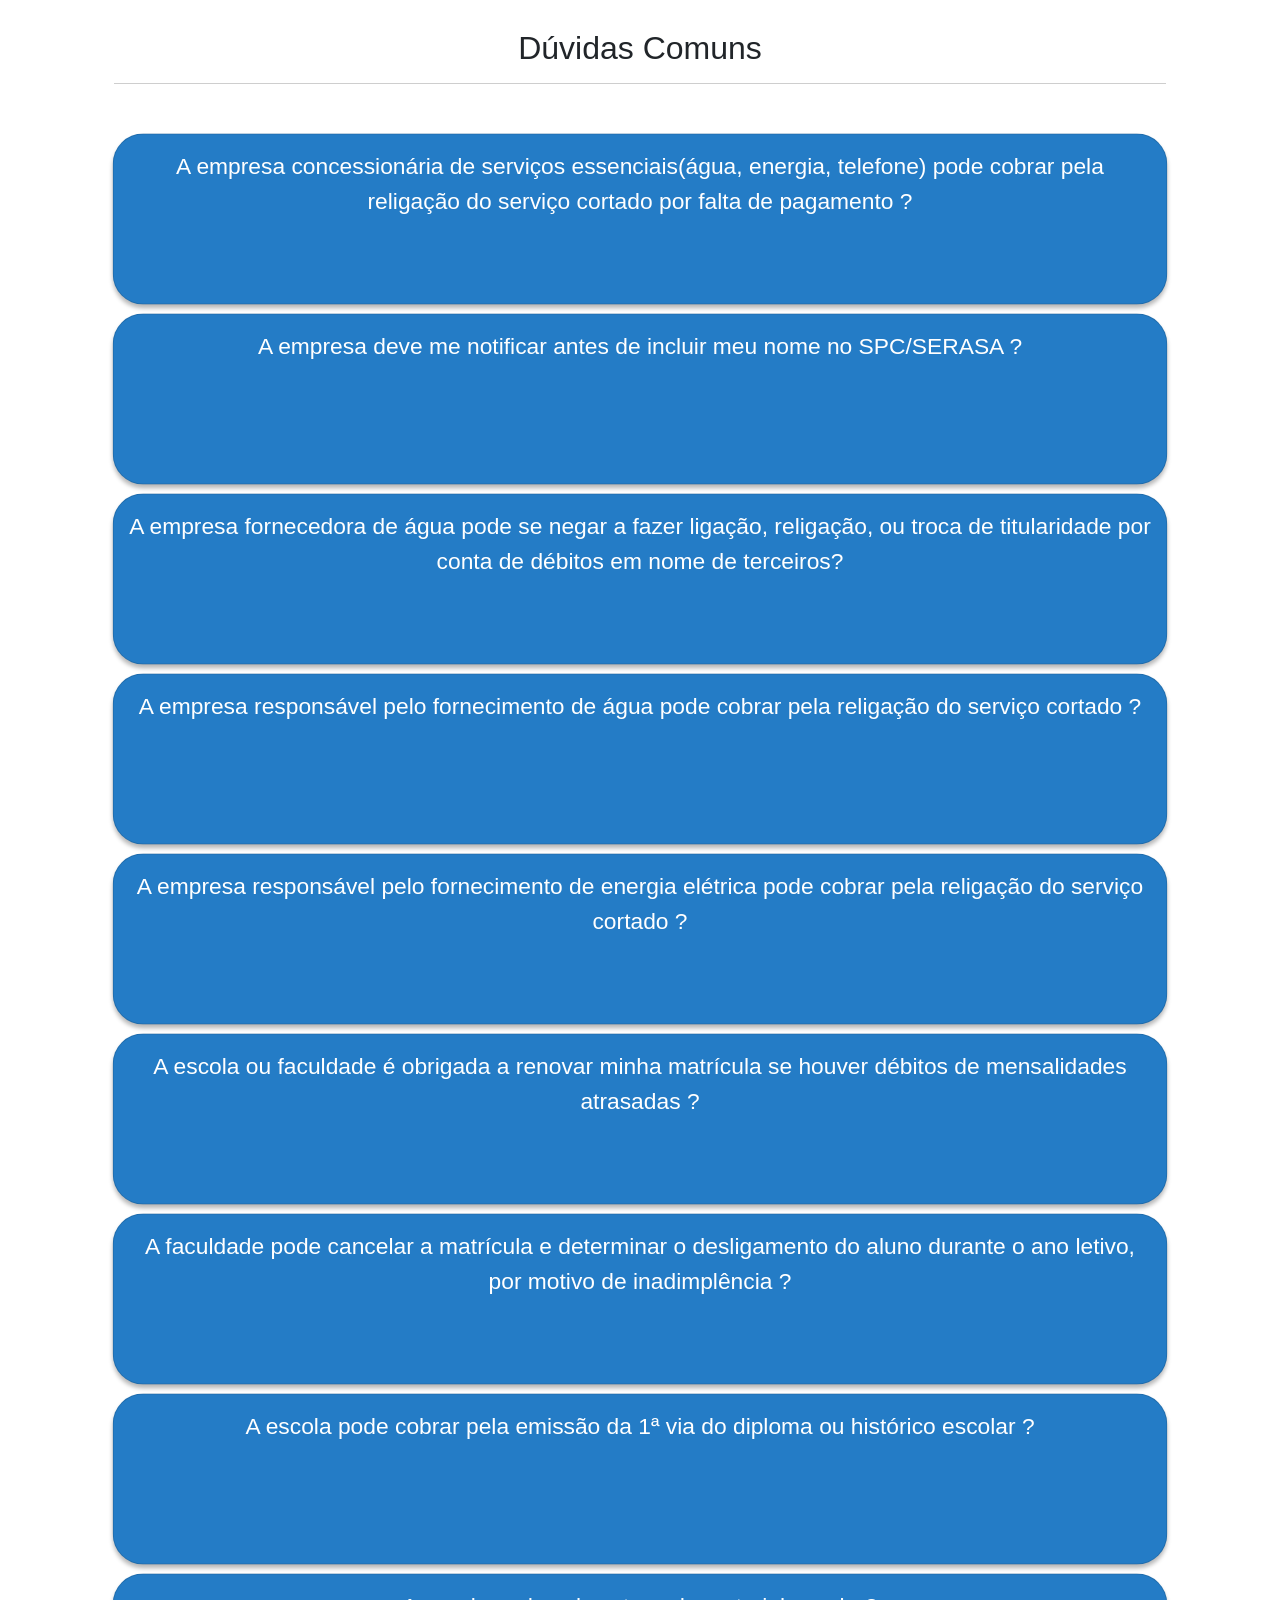
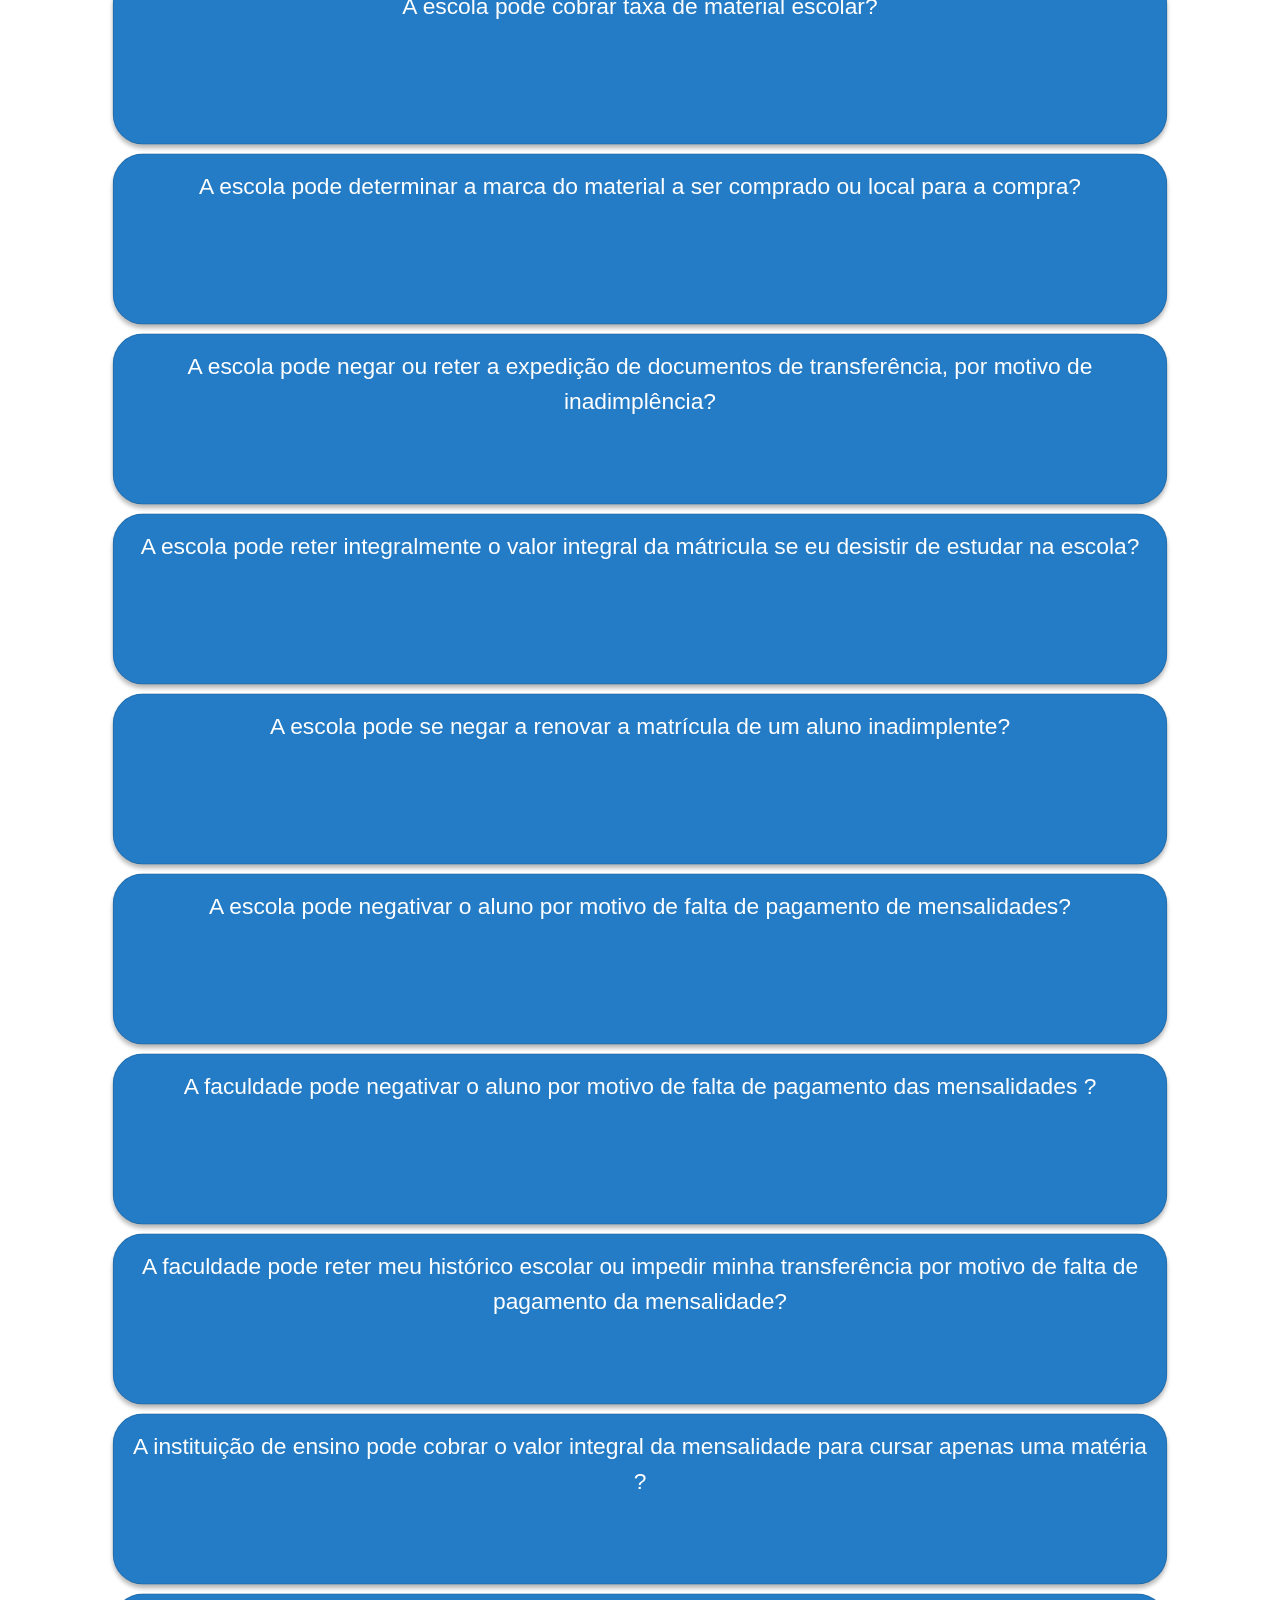
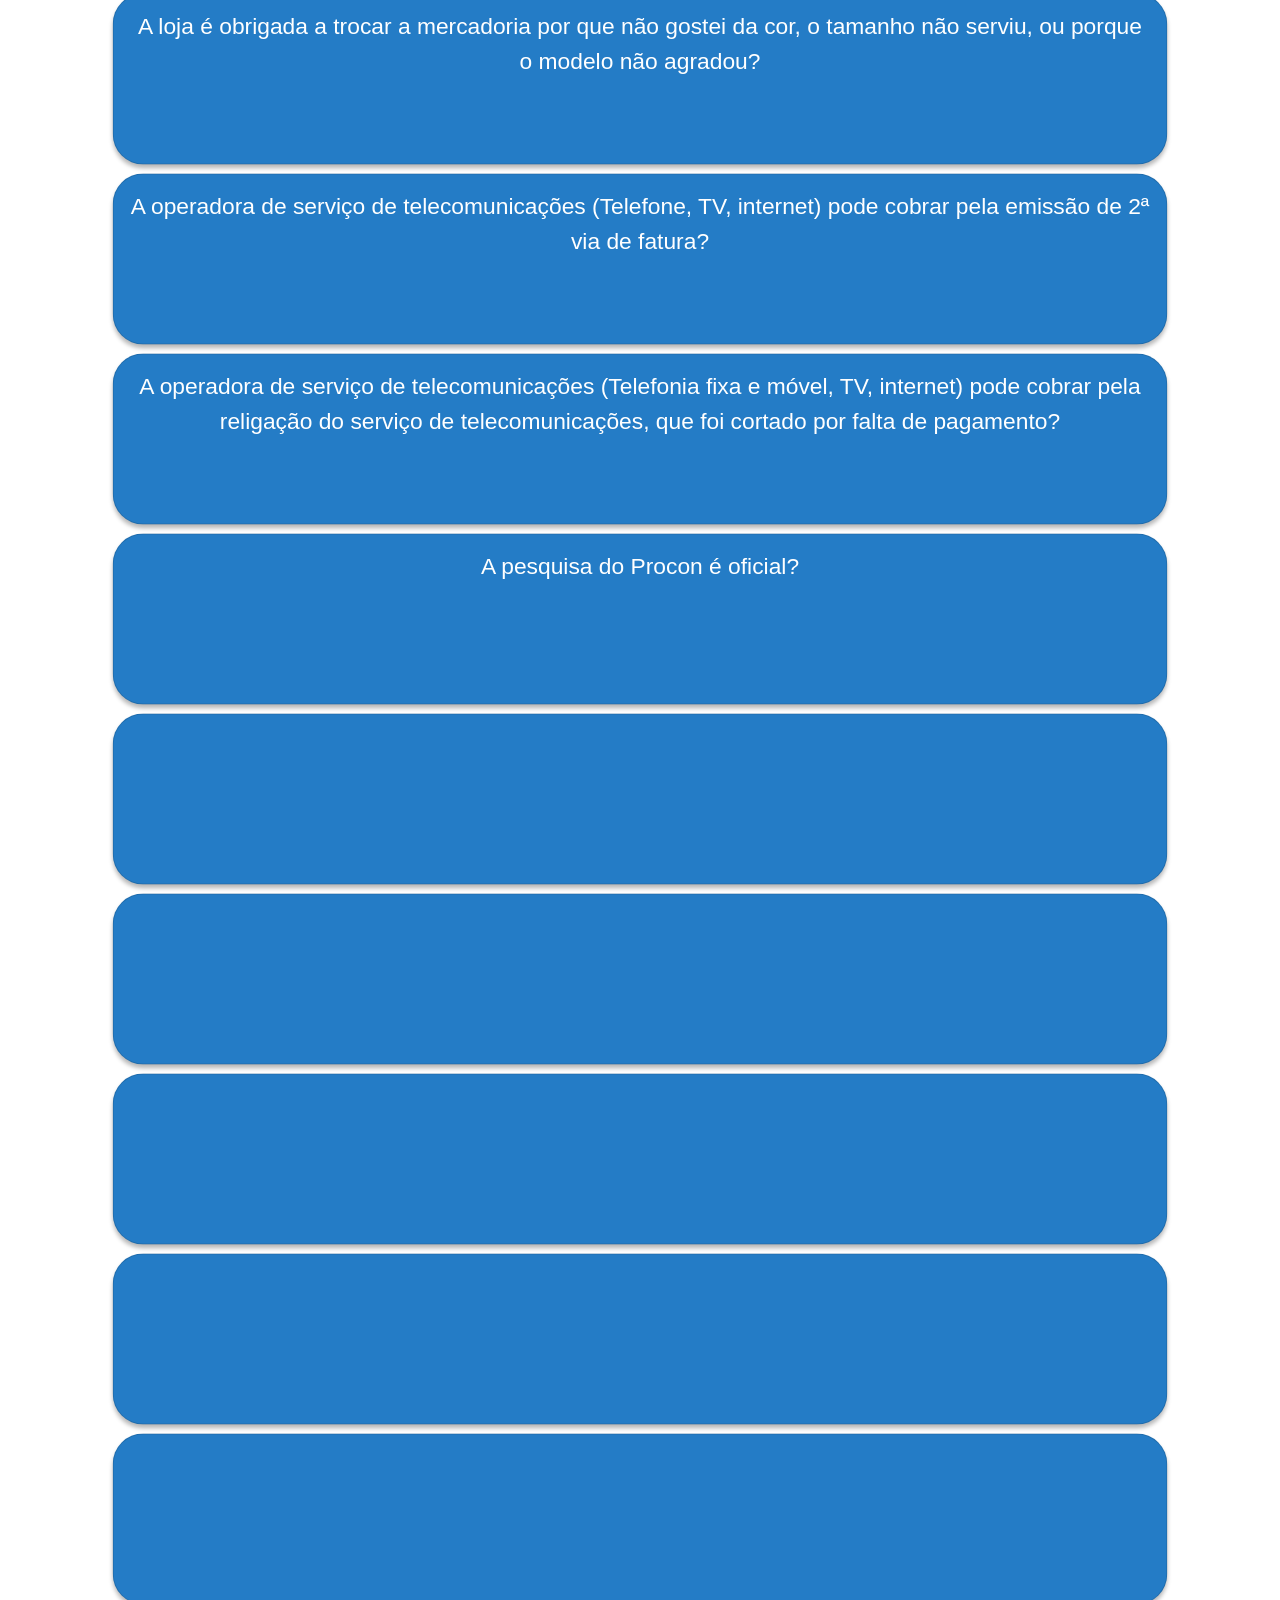
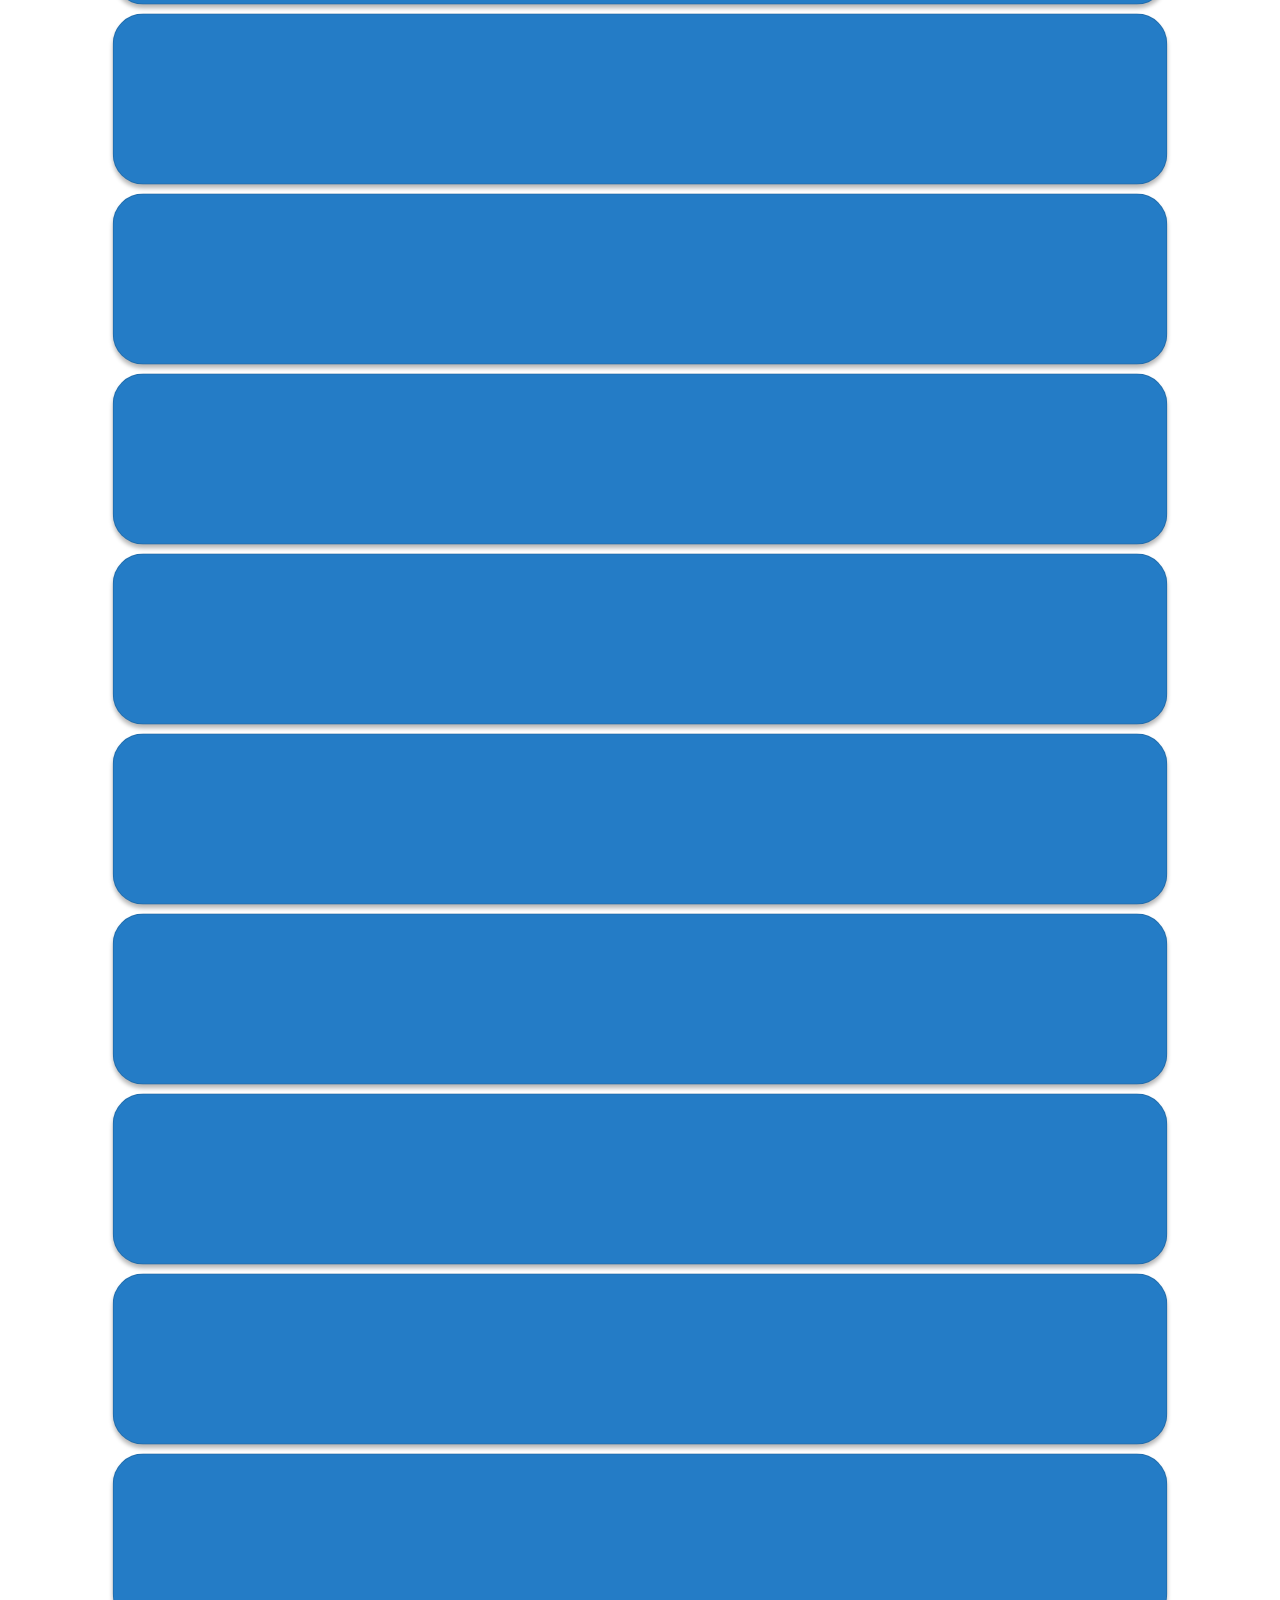
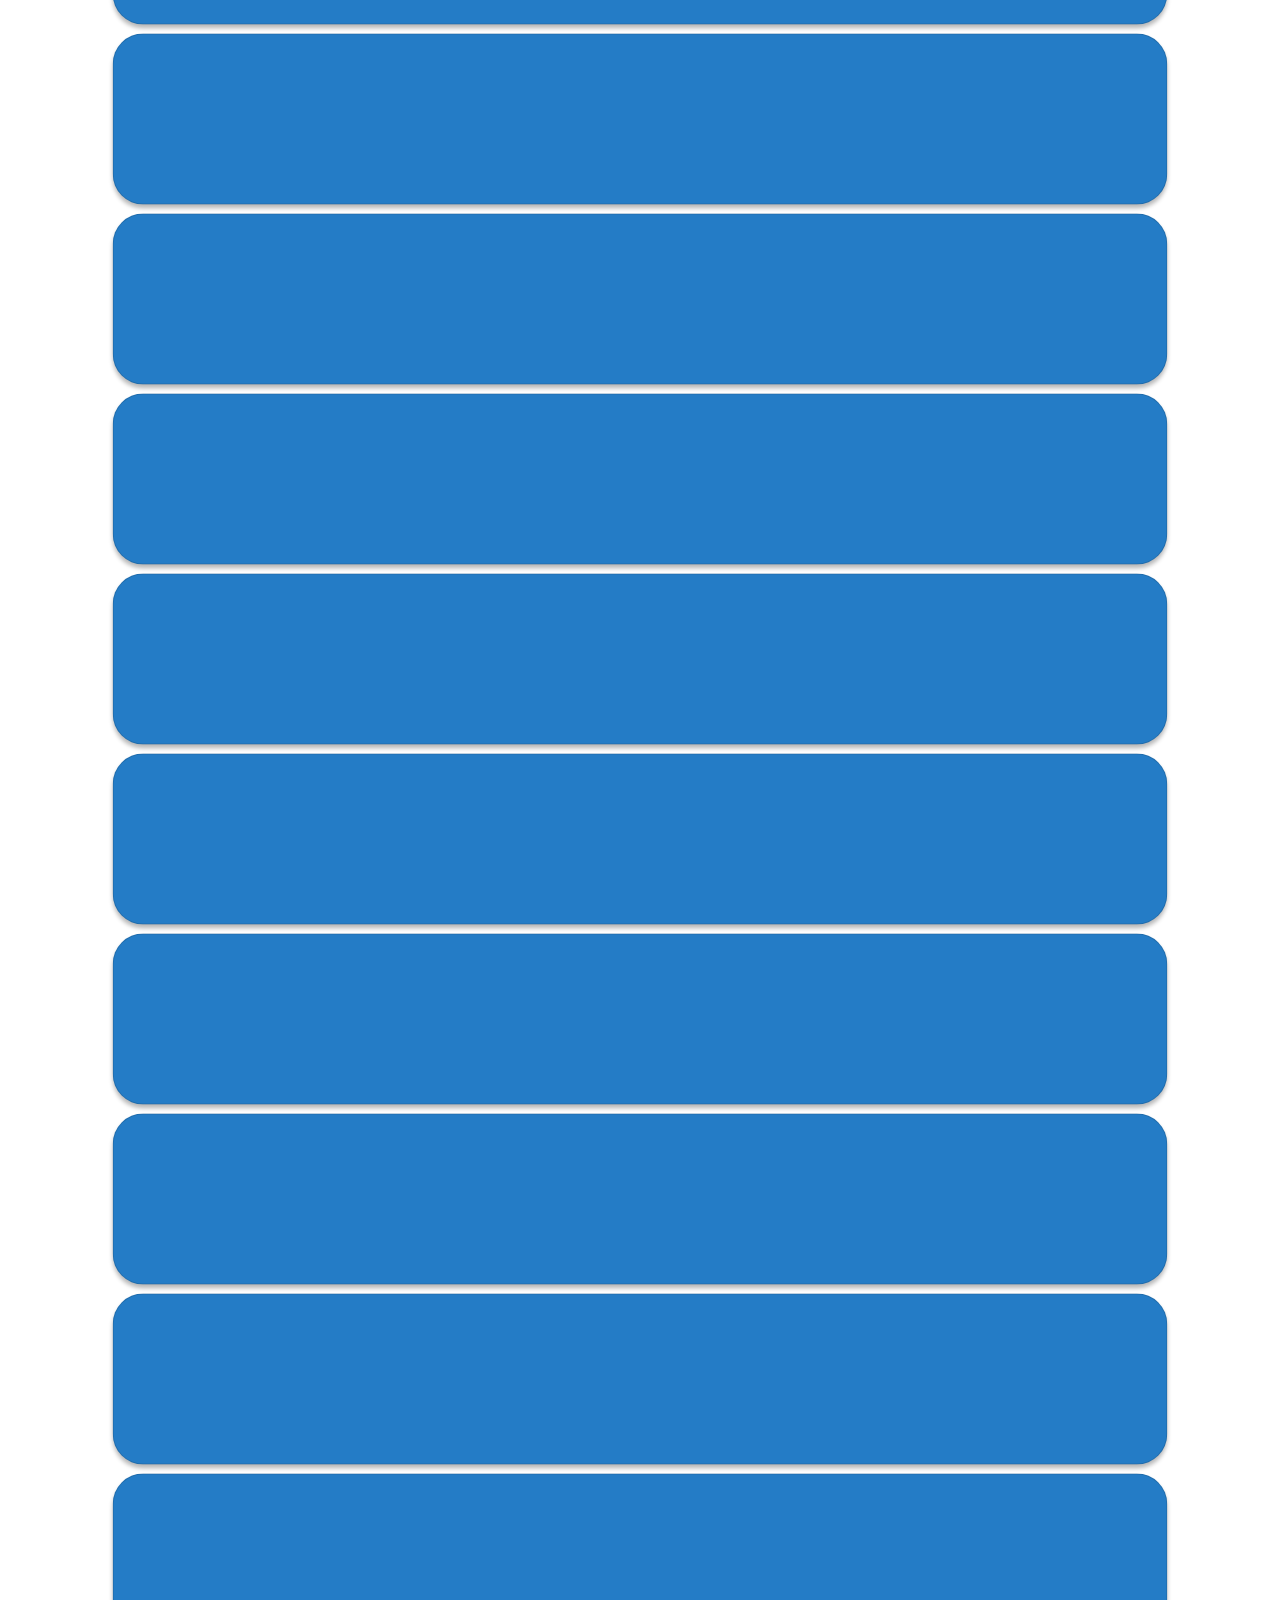
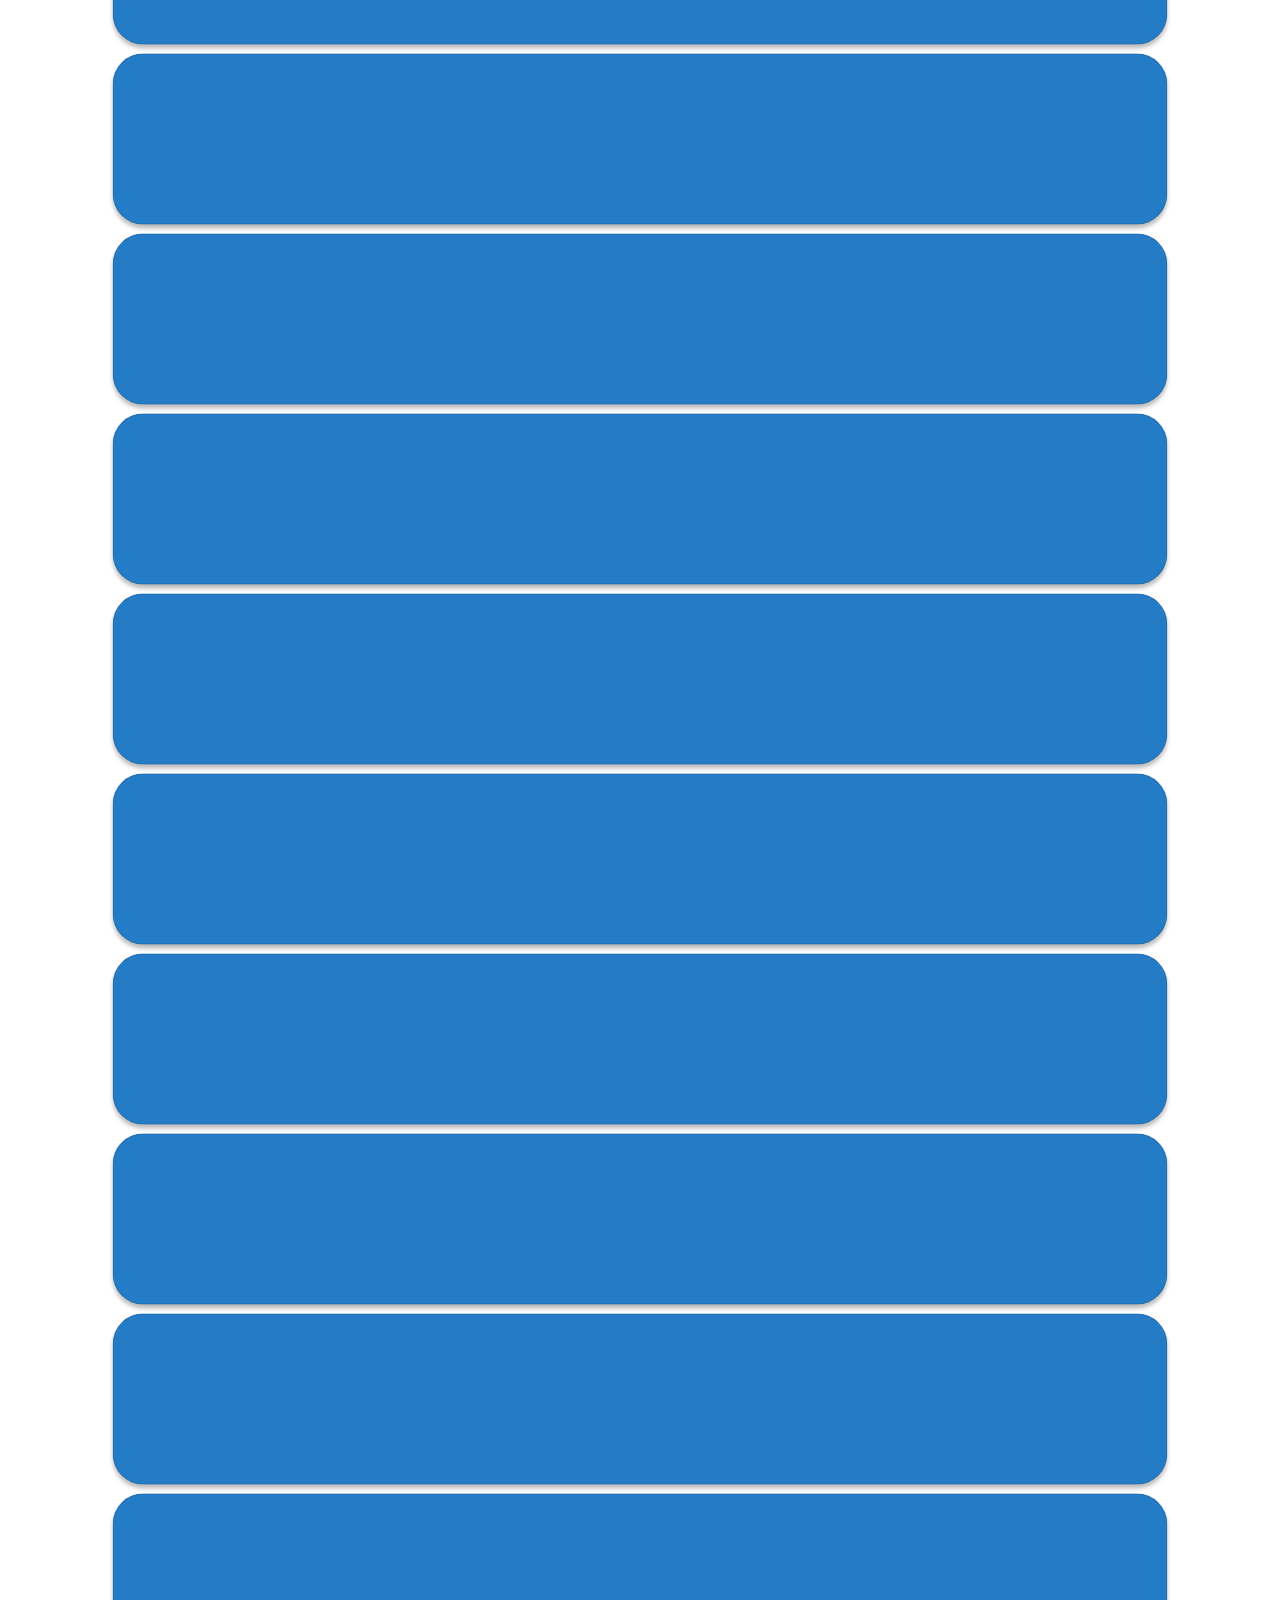
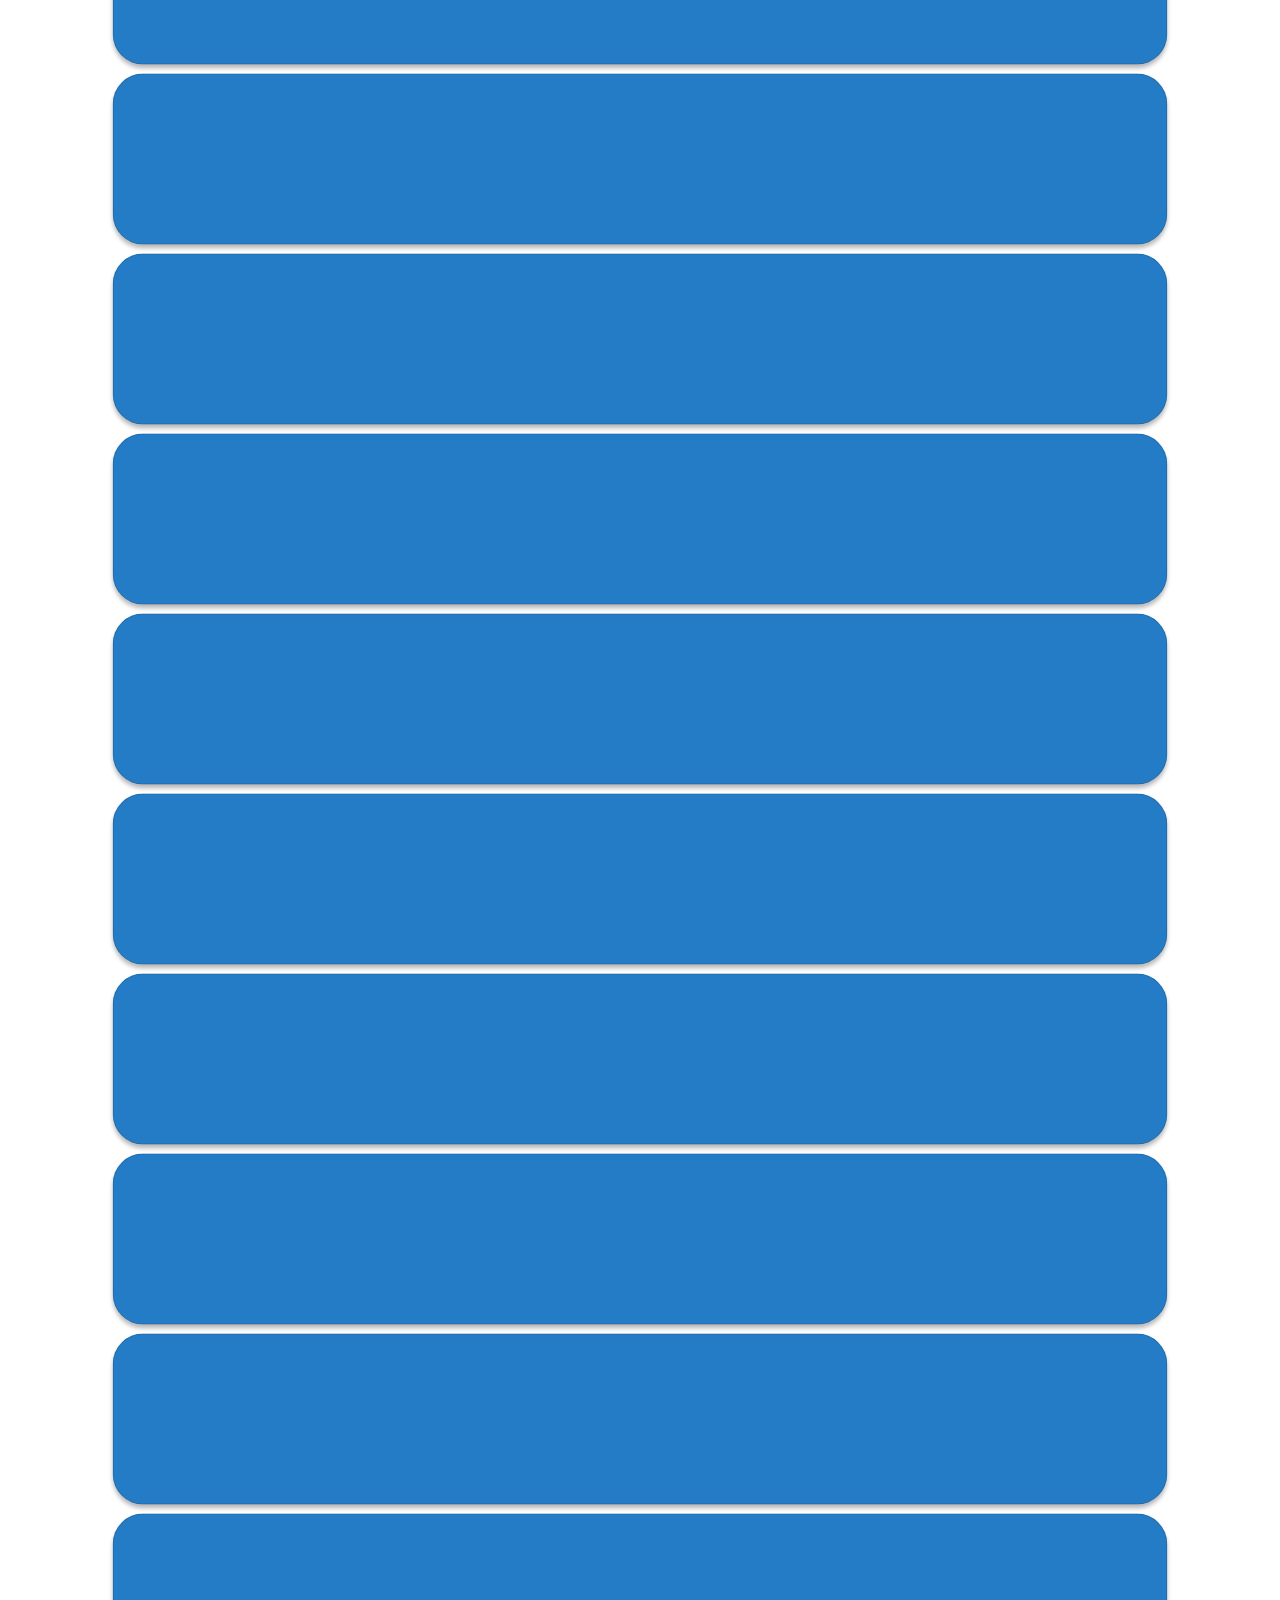
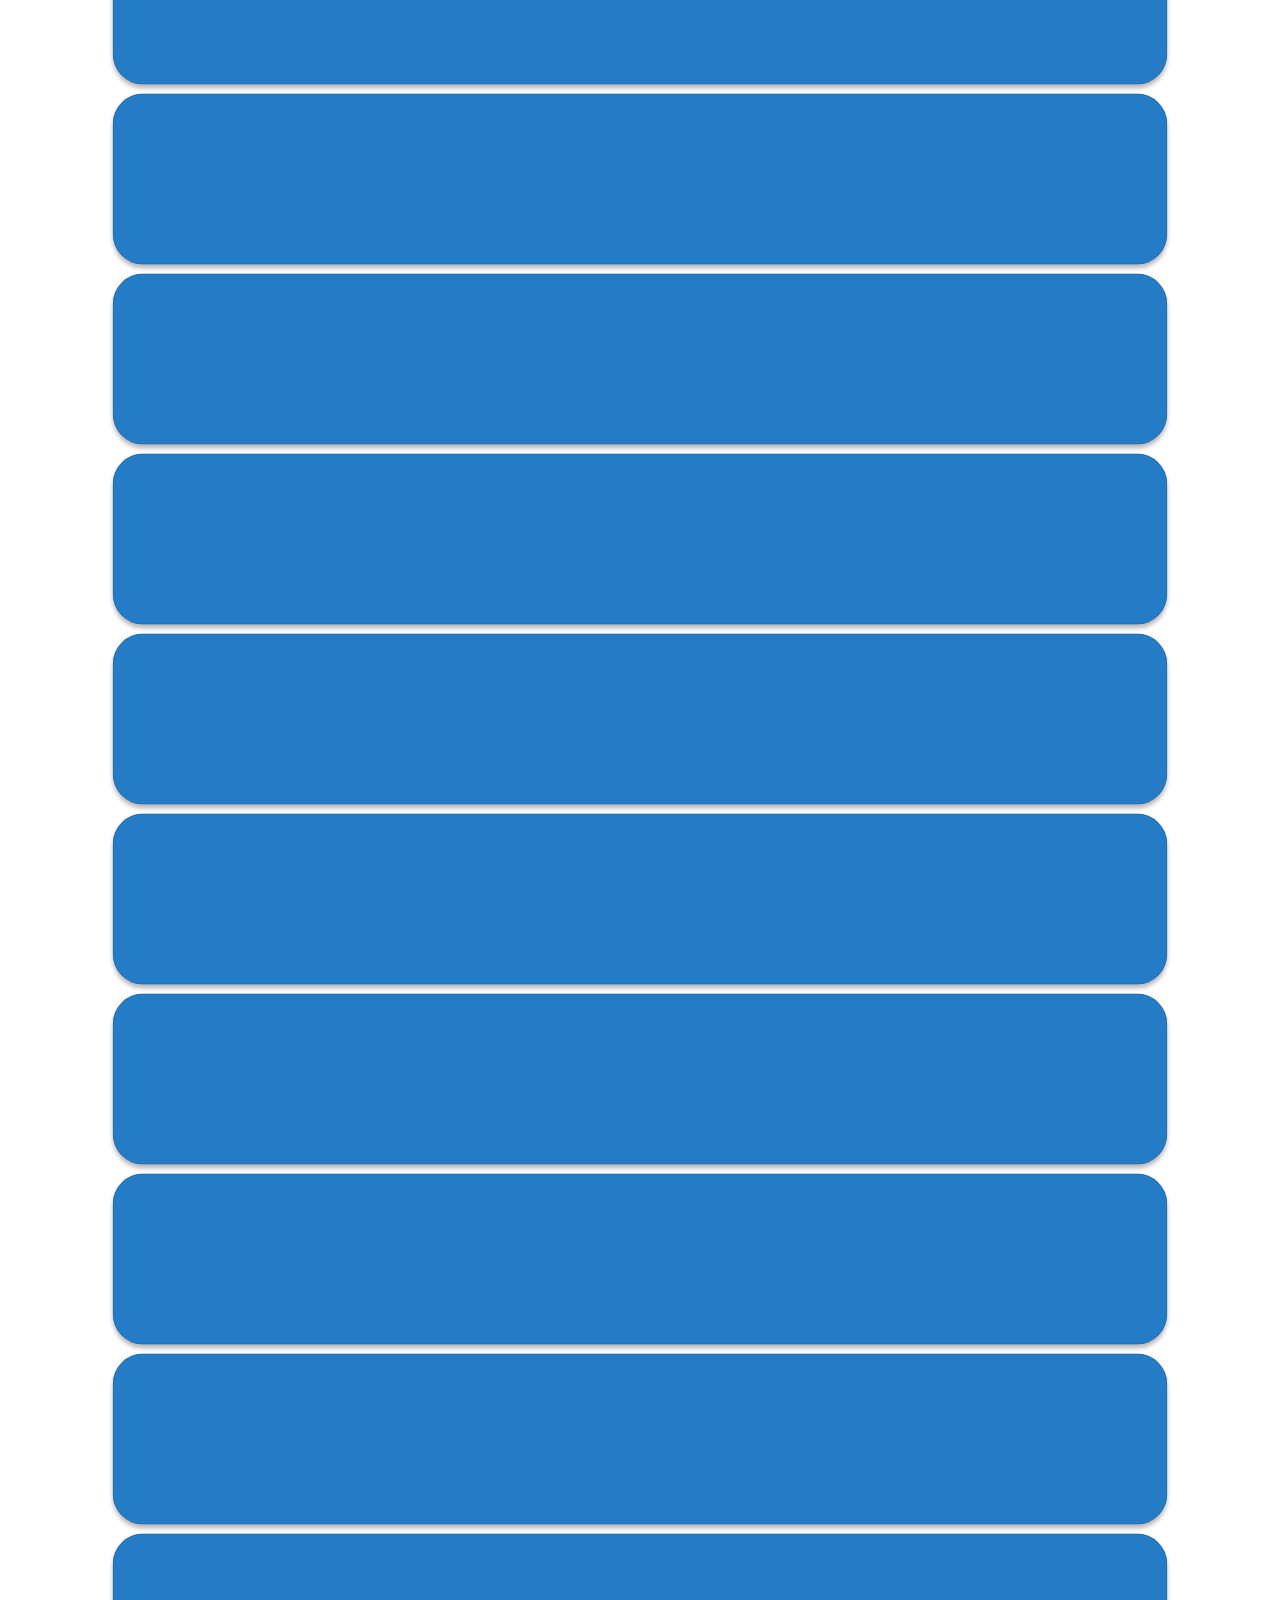
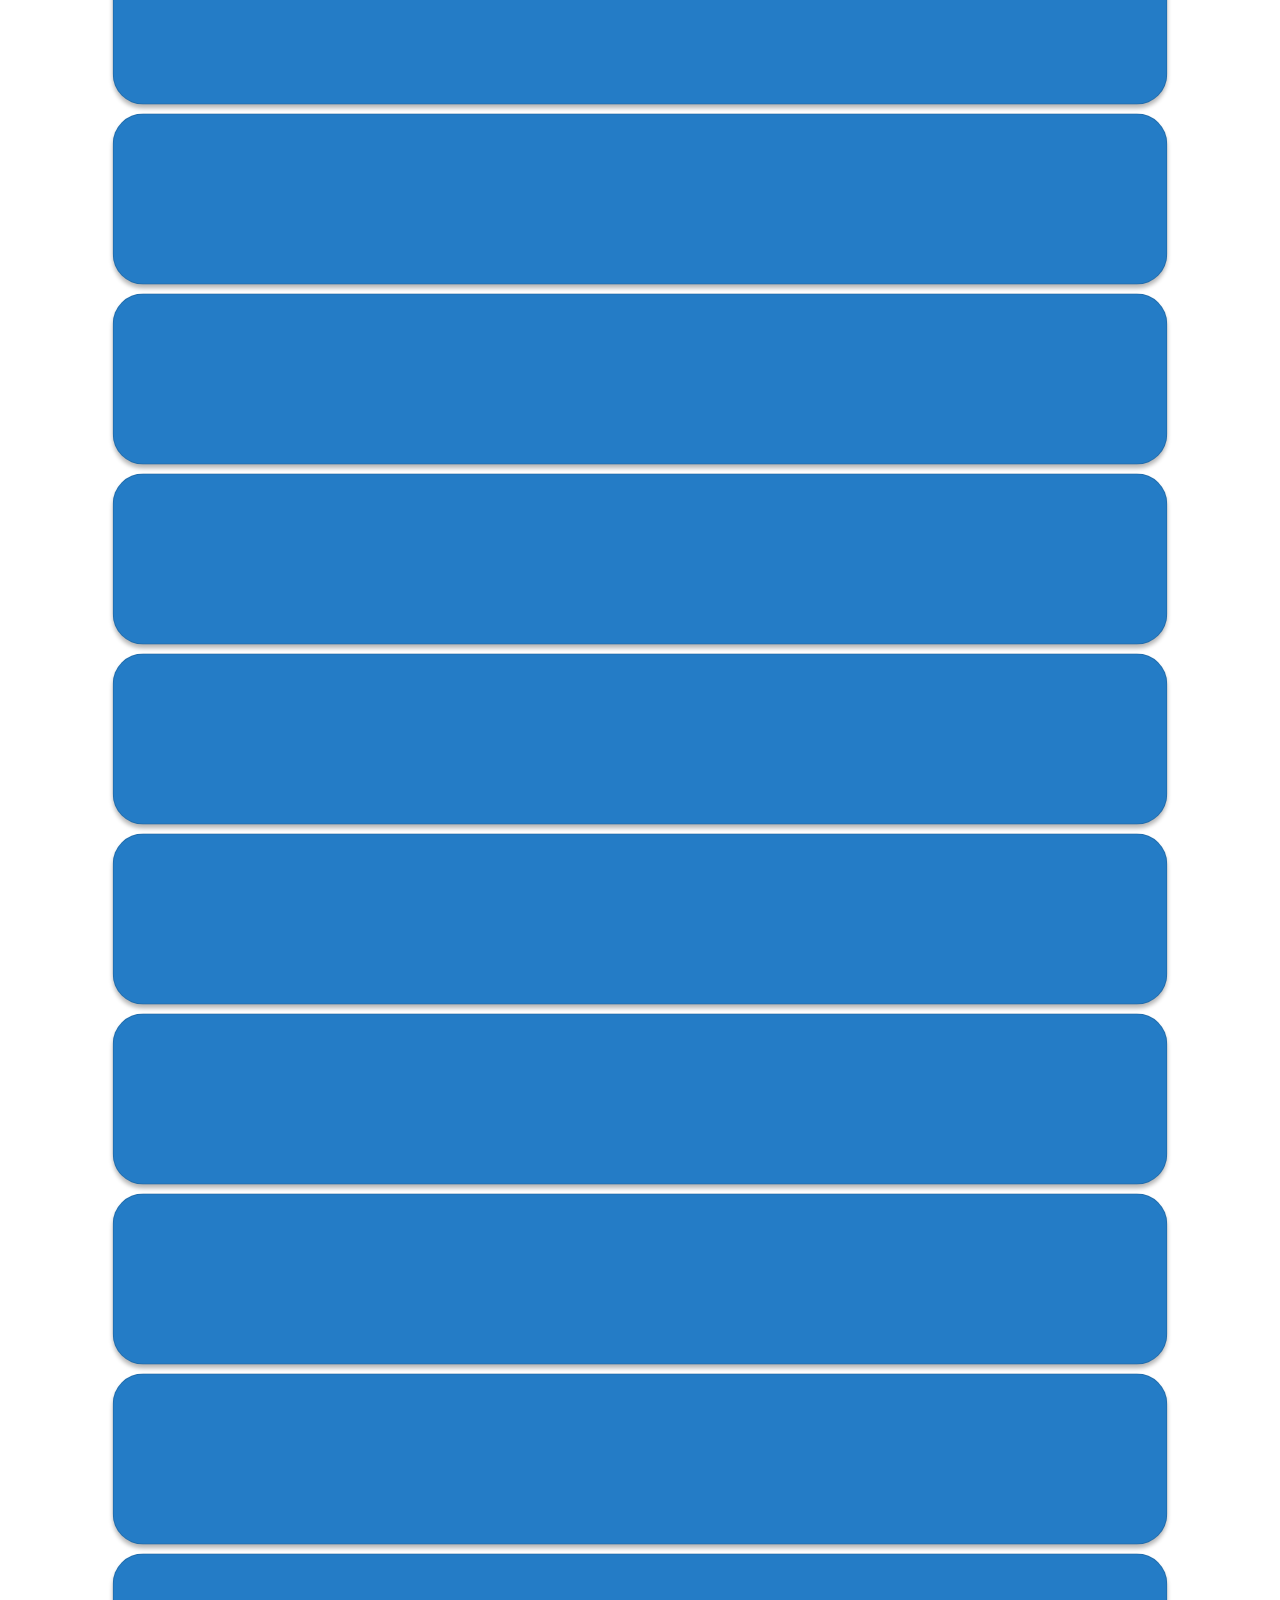
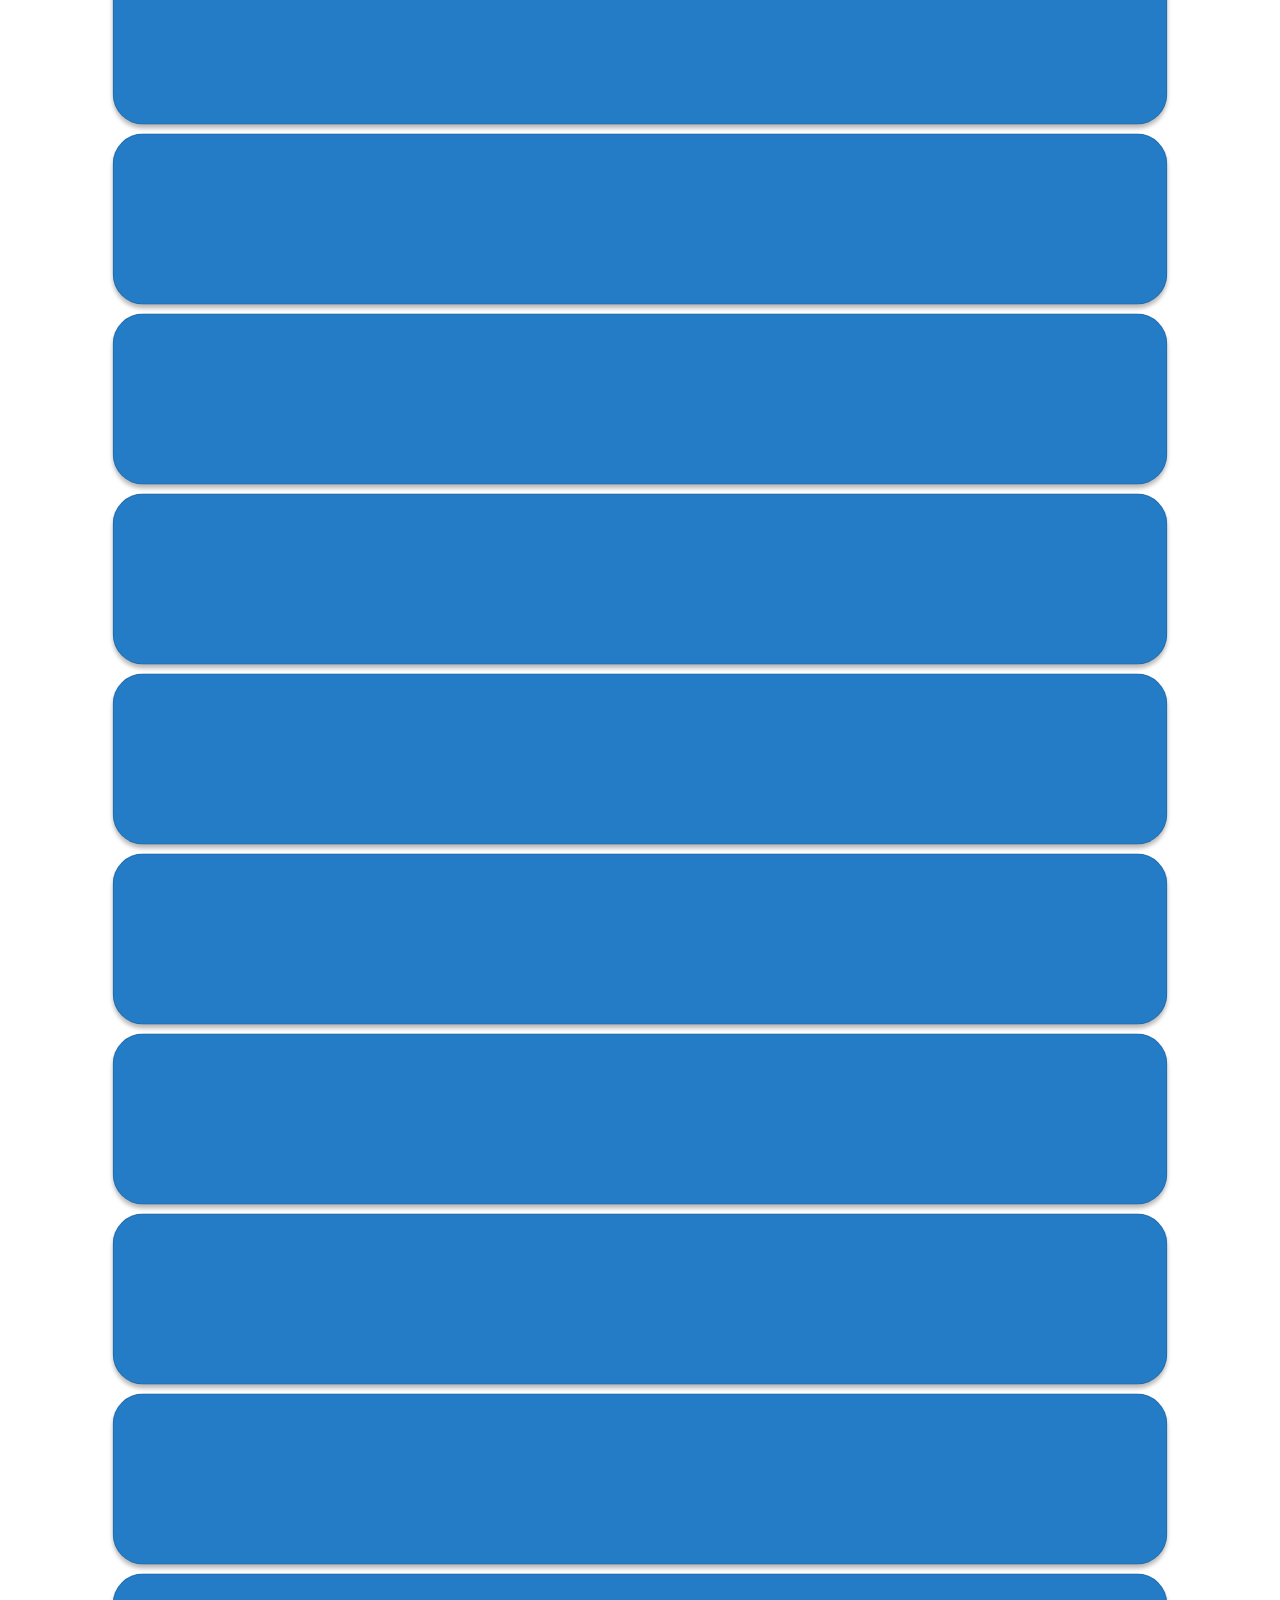
==== duvidas-comuns.html @ f439bf5b "Rename index.html to duvidas-comuns.html" ====
<!DOCTYPE html>
<html>
<head>
  <title>Procon Web - Dúvidas </title>
  <meta charset="UTF-8">
  <meta name="viewport" content="width=device-width, initial-scale=1">
  <link rel="stylesheet" href="https://maxcdn.bootstrapcdn.com/bootstrap/4.4.1/css/bootstrap.min.css">
  <script src="https://ajax.googleapis.com/ajax/libs/jquery/3.4.1/jquery.min.js"></script>
  <script src="https://cdnjs.cloudflare.com/ajax/libs/popper.js/1.16.0/umd/popper.min.js"></script>
  <script src="https://maxcdn.bootstrapcdn.com/bootstrap/4.4.1/js/bootstrap.min.js"></script>
  <link rel="stylesheet" type="text/css" href="edicoes.css">
</head>
<body>

<div class="container">
  <div id="topo">
<h2>Dúvidas Comuns</h2>
<hr>
</div>
  <div id="accordion">
    <div class=" collapsed card" data-toggle="collapse" href="#collapseOne">
      
        <a>
			A empresa concessionária de serviços essenciais(água, energia, telefone) pode cobrar pela religação  do serviço cortado por falta de pagamento ?
        </a>
      
      <div id="collapseOne" class="collapse" data-parent="#accordion">
        <div class="card-body">
         Veja a resposta para cada situação abaixo: <br>
         SERVIÇO DE TELECOMUNICAÇÕES
         (telefonia, tv, internet)<br>
         Não. Após a confirmação da quitação do débito , a operadora não pode cobrar pela religação do serviço de telecomuncações,  que foi cortado por falta de pagamento. (art. 102, Resolução n 632/2014 da ANATEL) <br>
         Prazo para restabelecimento: Até 24 horas, de forma gratuita, contados da comprovação da quitação. (art. 100 e 102, Resolução nº 632/2014 da ANATEL)<br>
         SERVIÇO DE ENERGIA ELÉTRICA <br>
         Sim. Essa cobrança está prevista no art.102, § 4º da Resolução nº 414/2010 da ANEEL, agência reguladora do setor elétrico brasileiro. Prazo para o restabelecimento: Até 24 horas úteis para efetuar a religação na área urbana, e de 4 horas para os casos de urgência. </br>
         SERVIÇO DE ÁGUA E ESGOTO <br> 
         Sim. Essa cobrança está prevista no art. 111, Resolução nº 40/2013 da ARSAE-MG, agência reguladora de água e esgotamento do Estado De Minas Gerais. Prazo para restabelecimento: Até 48 horas, após a apresentação do comprovante de pagamento da conta que deu motivo ao corte.

        </div>
      </div>
    </div>
    
    <div class=" collapsed card"  data-toggle="collapse" href="#collapseTwo">
        <a >
			A empresa deve me notificar antes de  incluir meu nome no SPC/SERASA ?
      </a>
      
      <div id="collapseTwo" class="collapse" data-parent="#accordion">
        <div class="card-body">
         Sim. O Código do Consumidor exige a comunicação prévia por escrito do consumidor para abertura de ficha, cadastro ou registros, no art. 43, 2º. O Superior Tribunal de Justiça definiu na Súmula nº 359 que essa comunicação prévia deve ser feita pelo órgão mantenedor do cadastro antes da inscrição. Ou seja, a responsabilidade pela comunicação prévia da  restrição/negativação é do SPC/SERASA. <br>
         O Código exige essa notificação  prévia para dar oportunidade ao consumidor para corrigir a informação, comprovando o pagamento por exemplo, ou ainda para que possa solucionar a pendência sem a necessidade da negativação.
        </div>
      </div>
    </div>
    <div class=" collapsed card"  data-toggle="collapse" href="#collapseThree">
      <a >
    A empresa fornecedora de água pode se negar a fazer ligação, religação, ou troca de titularidade por conta de débitos em nome de terceiros?
    </a>
    
    <div id="collapseThree" class="collapse" data-parent="#accordion">
      <div class="card-body">
      Não. Esse pedido só pode ser negado quando o solicitante possuir débitos em seu próprio nome. (art. 100, Páragrafo único, da Resolução ARSAE nº 40/2013).
      </div>
    </div>
  </div>
    <div class=" collapsed card"  data-toggle="collapse" href="#collapseFour">
      <a >
    A empresa responsável pelo fornecimento de água pode cobrar pela religação do serviço cortado ?
    </a>
    
    <div id="collapseFour" class="collapse" data-parent="#accordion">
      <div class="card-body">
      Sim. Essa cobrança está prevista no art.111, da Resolução nº 40/2013 da ARSAE-MG, agência reguladora de água e esgotamento do Estado de Minas Gerais.
      </div>
    </div>
  </div>
  <div class=" collapsed card"  data-toggle="collapse" href="#collapseFive">
    <a >
  A empresa responsável pelo fornecimento de energia elétrica pode cobrar pela religação do serviço cortado ?
  </a>
  
  <div id="collapseFive" class="collapse" data-parent="#accordion">
    <div class="card-body">
    Sim. Essa cobrança está prevista no art.102, § da Resolução nº 414/2014 da ANEEL, agência reguladora do setor elétrico brasileiro.
    </div>
  </div>
</div>

    <div class="collapsed card" data-toggle="collapse" href="#collapseSix">
      
        <a>
		A escola ou  faculdade é obrigada a renovar minha matrícula se houver débitos de mensalidades atrasadas ?
        </a>
      <div id="collapseSix" class="collapse" data-parent="#accordion">
        <div class="card-body">
        Não. A lei 9.870/99 que dispõe sobre anuidades escolares, prevê no art. 5º que os já matriculados terão direito a renovação da matrícula, apenas se estiverem com os pagamentos em dia.
        Assim, a escola não é obrigada a renovar matrícula, apenas se estiverem com os pagamentos em dia. Assim, a escola não é obrigada a renovar a matrícula de aluno inadimplente (com débitos atrasados).
        </div>
      </div>
    </div>
    <div class="collapsed card" data-toggle="collapse" href="#collapseSeven">
      
      <a>
        A faculdade pode cancelar a matrícula e determinar o desligamento do aluno durante o ano letivo, por motivo de inadimplência ?

      </a>
    <div id="collapseSeven" class="collapse" data-parent="#accordion">
      <div class="card-body">
        Não. O art. 6º § 1º da Lei 9.870/99, prevê que o desligamento do aluno por inadimplência só poderá ocorrer ao final do ano letivo, ou semestre letivo para o caso do ensino superior.

      </div>
    </div>
  </div>
  
<div class=" collapsed card"  data-toggle="collapse" href="#collapseEight">
  <a >
    A escola pode cobrar pela emissão da 1ª via do diploma ou histórico escolar ?
</a>

<div id="collapseEight" class="collapse" data-parent="#accordion">
  <div class="card-body">
    Não. As taxas de emissão do histórico escolar e do certificado de conclusão do curso, bem como da expedição e do registro de diplomas estão incluídos nas anuidades pagas pelos serviços educacionais prestados pela instituição. Isso porque a emissão desses documentos constitui uma obrigação inerente  a natureza do contrato , e é de responsabilidade exclusiva das escolas, conforme  a interpretação dos artigos 48, § 1° e 53, VI, da Lei nº 9.394/96 (Lei de Diretrizes e Base da Educação - com fundamento no art. 22, XXIV, e 24, IX, da CF) em face dos artigos 2º e 3º, da Lei nº 8.078/90, e nos termos  do art. 32, § 4º da Portaria Normativa MEC nº 40/2007.
  </div>
</div>
</div>
<div class=" collapsed card"  data-toggle="collapse" href="#collapseNine">
  <a >
    A escola pode cobrar taxa de material escolar?
</a>

<div id="collapseNine" class="collapse" data-parent="#accordion">
  <div class="card-body">
    Depende. Se a taxa for cobrada como uma alternativa pra aquisição dos materiais, pode. E quem escolhe são os pais. A Lei Estadual MG nº 16.669/2007 dispõe que a escola poderá oferecer ao aluno a opção de pagamento de taxa de material escolar como alternativa a aquisição direta  da lista de material pelos pais, sendo vedado a cobrança acumulada. Ou os pais compam a lista de material escolar ou pagam a taxa e a escola fornece o material da lista. Os itens das listas devem ser iguais. a taxa funciona como uma comodidade aos pais que preferem não ter o trabalho de adquirir a lista.
  </div>
</div>
</div>
<div class=" collapsed card"  data-toggle="collapse" href="#collapseTen">
  <a >
    A escola pode determinar a marca do material a ser comprado  ou local para a compra?
</a>

<div id="collapseTen" class="collapse" data-parent="#accordion">
  <div class="card-body">
    Não. A escola não pode exigir marcas e nem determinar o local pra compra do material, pois assim, estará ferindo o direito a livre escolha do consumidor prevista no art. 6º, II, do Código do Consumidor, e ainda estará incorrendo em prática de venda casada, que é proibido pelo art. 39, I CDC.

    </div>
  </div>
</div>
  <div class=" collapsed card"  data-toggle="collapse" href="#collapseEleven">
    <a >
      A escola pode negar ou reter a expedição de documentos de transferência, por motivo de inadimplência?
    </a>

  <div id="collapseEleven" class="collapse" data-parent="#accordion">
  <div class="card-body">
    Não. O art. 6º § 1º da Lei 9.870/99, proíbe expressamente a retênção de documentos, bem como a suspensão de provas, ou quaisquer outras sanções pedagógicas, por motivo de inadimplência. Assim, a escola não pode impedir o aluno de frequentar a biblioteca, ter acesso as notas ou 2º chamada de provas, por motivo de inadimplência.

      </div>
    </div>
  </div>
  <div class=" collapsed card"  data-toggle="collapse" href="#collapsexTwelve">
    <a >
      A escola pode reter integralmente o valor integral da mátricula se eu  desistir de estudar na escola?
    </a>

  <div id="collapsexTwelve" class="collapse" data-parent="#accordion">
  <div class="card-body">
    Não. Seguindo o entendimento consolidado pelo do Superior Tribunal de Justiça, o Procon de Itajubá entende como abusiva essa prática. As escolas não podem reter o valor integral da matrícula escolar, para o caso de desistência  dos alunos, antes do início das aulas, porque nesse caso estaria recebendo valores sem a devida contra prestação do serviço, o que coloca o consumidor em desvantagem exagerada, prática vedada pelo Código do Consumidor(39,V). Além disso, a Lei Estadual MG nº 22.915/2018 estabelece que a instituição de ensino superior fica obrigada a devolver o valor da matrícula, no prazo de 10 dias, se o aluno desistir antes do início das aulas. Após o início das aulas, é facultativo a devolução da matrícula.

      </div>
    </div>
  </div>
  <div class=" collapsed card"  data-toggle="collapse" href="#collapseThirteen">
    <a >
      A escola pode se negar a renovar a matrícula de um aluno inadimplente?
    </a>

  <div id="collapseThirteen" class="collapse" data-parent="#accordion">
  <div class="card-body">
    Sim. O art. 5º da Lei 9.870/99, prevê que o aluno em débito com a escola pode ter sua renovação de matrícula negada.

      </div>
    </div>
  </div>
  <div class=" collapsed card"  data-toggle="collapse" href="#collapsexFourteen">
    <a >
      A escola pode negativar o aluno por motivo de falta de pagamento de mensalidades?
    </a>

  <div id="collapsexFourteen" class="collapse" data-parent="#accordion">
  <div class="card-body">
    Esse tema não é pacífico. Apesar do órgão de proteção ao consumidor serem totalmente contra esse expediente a justiça tem autorizado essa prática. Pórem  existem regras e prazos previstos na Lei 9.870/90 e no Código do Consumidor. O art. 6º da Lei, autoriza que a escola adote medidas legais e administrativas para cobrança de alguns casos de inadimplência, superiores a 90 dias. Assim, para fins de atender o disposto no art 6º da Lei 9.870/90 bem como as regras contratuais previstas nos art. 46 e 54 do Código do Consumidor, é necessário que o contrato contenha previsão expressa de que a falta  de pagamento poderá acarretar o registro  do nome do contratante nos cadastros de restrição ao crédito, apenas após 90 dias de inadimplência do aluno.

      </div>
    </div>
  </div>
  <div class=" collapsed card"  data-toggle="collapse" href="#collapseFifteen">
    <a >
  A faculdade pode negativar o aluno por motivo de falta de pagamento das mensalidades ?
  </a>
  
  <div id="collapseFifteen" class="collapse" data-parent="#accordion">
    <div class="card-body">
      Sim. A Lei nº 9.870/99 que dispõe sobre anuidades escolares proíbe no art. 6º as sanções pedagógicas e retenção de documentos por motivo de inadimplência, ao mesmo tempo que autoriza medidas legais e administrativas para cobranças, caso a inadimplência perdure por mais de 90 dias. <br> Pórem, para fins de atender as regras do art. 46 e 54, § 4º do Código do Consumidor, é necessário que o contrato contenha previsão expressa de que a falta de pagamento poderá acarretar o registro do nome do contrante nos cadastros de restrição ao crédito, apenas após 90 dias de inadimplência do aluno.
    </div>
  </div>
</div>
  <div class=" collapsed card"  data-toggle="collapse" href="#collapseSixteen">
    <a >
      A faculdade pode reter meu histórico escolar ou impedir minha transferência por motivo de falta de pagamento da mensalidade?
    </a>

  <div id="collapseSixteen" class="collapse" data-parent="#accordion">
  <div class="card-body">
    Não. O art 6º da Lei 9.870/99 proíbe a escola de suspender ou impedir provas, reter documentos escolares, ou a aplicação de quaisquer outras penalidades pedagógicas, como por exemplo, impedir, acesso a notas, a biblioteca, por motivo de falta de pagamento (inadimplemento) do aluno.

      </div>
    </div>
  </div>
  <div class=" collapsed card"  data-toggle="collapse" href="#collapseSeventeen">
    <a >
      A instituição de ensino pode cobrar o valor integral da mensalidade para cursar apenas uma matéria ?
    </a>

  <div id="collapseSeventeen" class="collapse" data-parent="#accordion">
  <div class="card-body">
    Não. O Superior Tribunal De Justiça (STJ) tem, entendimento consolidado no sentido de que a escola não pode cobrar o valor integral da mensalidade do aluno que cursa apenas uma ou algumas matérias. Esse valor deve ser proporcional.  (REspn nº 927457, REspn nº 334837) Assim, para o caso do aluno cursar apenas uma matéria , o valor da mensalidade dividido pelo número total de matérias referentes ao ano sob análise.

      </div>
    </div>
  </div>
  <div class=" collapsed card"  data-toggle="collapse" href="#collapseEighteen">
    <a >
      A loja é obrigada a trocar a mercadoria por que não gostei da cor, o tamanho não serviu, ou porque o modelo não agradou?
    </a>

  <div id="collapseEighteen" class="collapse" data-parent="#accordion">
  <div class="card-body">
    Não. As trocas são obrigatórias apenas para os casos de defeito do produto.
    Porém, ao recelmar do defeito, o art 18 do Código prevê que o fornecedor tem o prazo de 30 dias para solucionar.
    Após vencido o prazo, sem solução, é que o consumidor pode exigir a troca.


      </div>
    </div>
  </div>
  <div class=" collapsed card"  data-toggle="collapse" href="#collapseNineteen">
    <a >
      A operadora de serviço de telecomunicações (Telefone, TV, internet) pode cobrar pela emissão de 2ª via de fatura?
    </a>

  <div id="collapseNineteen" class="collapse" data-parent="#accordion">
  <div class="card-body">
    Não. A operadora não pode cobrar pela a emissão de 2ª via de documento de cobrança. (art.76, § 2 da Resolução 632/2014 da ANATEL).


      </div>
    </div>
  </div>
  <div class=" collapsed card"  data-toggle="collapse" href="#collapsexTwenty">
    <a >
      A operadora de serviço de telecomunicações (Telefonia fixa e móvel, TV, internet) pode cobrar pela religação  do serviço de telecomunicações, que foi cortado por falta de pagamento?
    </a>

  <div id="collapsexTwenty" class="collapse" data-parent="#accordion">
  <div class="card-body">
    Não. A operadora não pode cobrar pela a emissão de 2ª via de documento de cobrança. (art.76, § 2º da Resolução 632/2014 da ANATEL).


      </div>
    </div>
  </div>
  <div class=" collapsed card"  data-toggle="collapse" href="#collapseTwenty-one">
    <a >
      A pesquisa do Procon é oficial?
    </a>

  <div id="collapseTwenty-one" class="collapse" data-parent="#accordion">
  <div class="card-body">
    Sim. O Procon é um órgão oficial de proteção do consumidor, criado por lei com prerrogativa legal de realizar levantamento de preços. Portanto a pesquisa do Procon é oficial. Além disso a coleta de preços é realizada de forma criteriosa onde se garante isenção e tratamento igualitário entre fornecedores no momento da coleta. <br>
    O fornecedor só fica sabendo do preço praticado pelo seu concorrente após a publicação da pesquisa. Isso garante a igualdade  de condições e a isenção da pesquisa.



      </div>
    </div>
  </div>
  <div class=" collapsed card"  data-toggle="collapse" href="#collapseTwenty-one">
    <a >
     
    </a>

  <div id="collapseTwenty-one" class="collapse" data-parent="#accordion">
  <div class="card-body">
   

      </div>
    </div>
  </div>
  <div class=" collapsed card"  data-toggle="collapse" href="#collapseTwenty-one">
    <a >
     
    </a>

  <div id="collapseTwenty-one" class="collapse" data-parent="#accordion">
  <div class="card-body">
   

      </div>
    </div>
  </div>
  <div class=" collapsed card"  data-toggle="collapse" href="#collapseTwenty-one">
    <a >
     
    </a>

  <div id="collapseTwenty-one" class="collapse" data-parent="#accordion">
  <div class="card-body">
   

      </div>
    </div>
  </div>
  <div class=" collapsed card"  data-toggle="collapse" href="#collapseTwenty-one">
    <a >
     
    </a>

  <div id="collapseTwenty-one" class="collapse" data-parent="#accordion">
  <div class="card-body">
   

      </div>
    </div>
  </div>
  <div class=" collapsed card"  data-toggle="collapse" href="#collapseTwenty-one">
    <a >
     
    </a>

  <div id="collapseTwenty-one" class="collapse" data-parent="#accordion">
  <div class="card-body">
   

      </div>
    </div>
  </div>
  <div class=" collapsed card"  data-toggle="collapse" href="#collapseTwenty-one">
    <a >
     
    </a>

  <div id="collapseTwenty-one" class="collapse" data-parent="#accordion">
  <div class="card-body">
   

      </div>
    </div>
  </div>
  <div class=" collapsed card"  data-toggle="collapse" href="#collapseTwenty-one">
    <a >
     
    </a>

  <div id="collapseTwenty-one" class="collapse" data-parent="#accordion">
  <div class="card-body">
   

      </div>
    </div>
  </div>
  <div class=" collapsed card"  data-toggle="collapse" href="#collapseTwenty-one">
    <a >
     
    </a>

  <div id="collapseTwenty-one" class="collapse" data-parent="#accordion">
  <div class="card-body">
   

      </div>
    </div>
  </div>
  <div class=" collapsed card"  data-toggle="collapse" href="#collapseTwenty-one">
    <a >
     
    </a>

  <div id="collapseTwenty-one" class="collapse" data-parent="#accordion">
  <div class="card-body">
   

      </div>
    </div>
  </div>
  <div class=" collapsed card"  data-toggle="collapse" href="#collapseTwenty-one">
    <a >
     
    </a>

  <div id="collapseTwenty-one" class="collapse" data-parent="#accordion">
  <div class="card-body">
   

      </div>
    </div>
  </div>
  <div class=" collapsed card"  data-toggle="collapse" href="#collapseTwenty-one">
    <a >
     
    </a>

  <div id="collapseTwenty-one" class="collapse" data-parent="#accordion">
  <div class="card-body">
   

      </div>
    </div>
  </div>
  <div class=" collapsed card"  data-toggle="collapse" href="#collapseTwenty-one">
    <a >
     
    </a>

  <div id="collapseTwenty-one" class="collapse" data-parent="#accordion">
  <div class="card-body">
   

      </div>
    </div>
  </div>
  <div class=" collapsed card"  data-toggle="collapse" href="#collapseTwenty-one">
    <a >
     
    </a>

  <div id="collapseTwenty-one" class="collapse" data-parent="#accordion">
  <div class="card-body">
   

      </div>
    </div>
  </div>
  <div class=" collapsed card"  data-toggle="collapse" href="#collapseTwenty-one">
    <a >
     
    </a>

  <div id="collapseTwenty-one" class="collapse" data-parent="#accordion">
  <div class="card-body">
   

      </div>
    </div>
  </div>
  <div class=" collapsed card"  data-toggle="collapse" href="#collapseTwenty-one">
    <a >
     
    </a>

  <div id="collapseTwenty-one" class="collapse" data-parent="#accordion">
  <div class="card-body">
   

      </div>
    </div>
  </div>
  <div class=" collapsed card"  data-toggle="collapse" href="#collapseTwenty-one">
    <a >
     
    </a>

  <div id="collapseTwenty-one" class="collapse" data-parent="#accordion">
  <div class="card-body">
   

      </div>
    </div>
  </div>
  <div class=" collapsed card"  data-toggle="collapse" href="#collapseTwenty-one">
    <a >
     
    </a>

  <div id="collapseTwenty-one" class="collapse" data-parent="#accordion">
  <div class="card-body">
   

      </div>
    </div>
  </div>
  <div class=" collapsed card"  data-toggle="collapse" href="#collapseTwenty-one">
    <a >
     
    </a>

  <div id="collapseTwenty-one" class="collapse" data-parent="#accordion">
  <div class="card-body">
   

      </div>
    </div>
  </div>
  <div class=" collapsed card"  data-toggle="collapse" href="#collapseTwenty-one">
    <a >
     
    </a>

  <div id="collapseTwenty-one" class="collapse" data-parent="#accordion">
  <div class="card-body">
   

      </div>
    </div>
  </div>
  <div class=" collapsed card"  data-toggle="collapse" href="#collapseTwenty-one">
    <a >
     
    </a>

  <div id="collapseTwenty-one" class="collapse" data-parent="#accordion">
  <div class="card-body">
   

      </div>
    </div>
  </div>
  <div class=" collapsed card"  data-toggle="collapse" href="#collapseTwenty-one">
    <a >
     
    </a>

  <div id="collapseTwenty-one" class="collapse" data-parent="#accordion">
  <div class="card-body">
   

      </div>
    </div>
  </div>
  <div class=" collapsed card"  data-toggle="collapse" href="#collapseTwenty-one">
    <a >
     
    </a>

  <div id="collapseTwenty-one" class="collapse" data-parent="#accordion">
  <div class="card-body">
   

      </div>
    </div>
  </div>
  <div class=" collapsed card"  data-toggle="collapse" href="#collapseTwenty-one">
    <a >
     
    </a>

  <div id="collapseTwenty-one" class="collapse" data-parent="#accordion">
  <div class="card-body">
   

      </div>
    </div>
  </div>
  <div class=" collapsed card"  data-toggle="collapse" href="#collapseTwenty-one">
    <a >
     
    </a>

  <div id="collapseTwenty-one" class="collapse" data-parent="#accordion">
  <div class="card-body">
   

      </div>
    </div>
  </div>
  <div class=" collapsed card"  data-toggle="collapse" href="#collapseTwenty-one">
    <a >
     
    </a>

  <div id="collapseTwenty-one" class="collapse" data-parent="#accordion">
  <div class="card-body">
   

      </div>
    </div>
  </div>
  <div class=" collapsed card"  data-toggle="collapse" href="#collapseTwenty-one">
    <a >
     
    </a>

  <div id="collapseTwenty-one" class="collapse" data-parent="#accordion">
  <div class="card-body">
   

      </div>
    </div>
  </div>
  <div class=" collapsed card"  data-toggle="collapse" href="#collapseTwenty-one">
    <a >
     
    </a>

  <div id="collapseTwenty-one" class="collapse" data-parent="#accordion">
  <div class="card-body">
   

      </div>
    </div>
  </div>
  <div class=" collapsed card"  data-toggle="collapse" href="#collapseTwenty-one">
    <a >
     
    </a>

  <div id="collapseTwenty-one" class="collapse" data-parent="#accordion">
  <div class="card-body">
   

      </div>
    </div>
  </div>
  <div class=" collapsed card"  data-toggle="collapse" href="#collapseTwenty-one">
    <a >
     
    </a>

  <div id="collapseTwenty-one" class="collapse" data-parent="#accordion">
  <div class="card-body">
   

      </div>
    </div>
  </div>
  <div class=" collapsed card"  data-toggle="collapse" href="#collapseTwenty-one">
    <a >
     
    </a>

  <div id="collapseTwenty-one" class="collapse" data-parent="#accordion">
  <div class="card-body">
   

      </div>
    </div>
  </div>
  <div class=" collapsed card"  data-toggle="collapse" href="#collapseTwenty-one">
    <a >
     
    </a>

  <div id="collapseTwenty-one" class="collapse" data-parent="#accordion">
  <div class="card-body">
   

      </div>
    </div>
  </div>
  <div class=" collapsed card"  data-toggle="collapse" href="#collapseTwenty-one">
    <a >
     
    </a>

  <div id="collapseTwenty-one" class="collapse" data-parent="#accordion">
  <div class="card-body">
   

      </div>
    </div>
  </div>
  <div class=" collapsed card"  data-toggle="collapse" href="#collapseTwenty-one">
    <a >
     
    </a>

  <div id="collapseTwenty-one" class="collapse" data-parent="#accordion">
  <div class="card-body">
   

      </div>
    </div>
  </div>
  <div class=" collapsed card"  data-toggle="collapse" href="#collapseTwenty-one">
    <a >
     
    </a>

  <div id="collapseTwenty-one" class="collapse" data-parent="#accordion">
  <div class="card-body">
   

      </div>
    </div>
  </div>
  <div class=" collapsed card"  data-toggle="collapse" href="#collapseTwenty-one">
    <a >
     
    </a>

  <div id="collapseTwenty-one" class="collapse" data-parent="#accordion">
  <div class="card-body">
   

      </div>
    </div>
  </div>
  <div class=" collapsed card"  data-toggle="collapse" href="#collapseTwenty-one">
    <a >
     
    </a>

  <div id="collapseTwenty-one" class="collapse" data-parent="#accordion">
  <div class="card-body">
   

      </div>
    </div>
  </div>
  <div class=" collapsed card"  data-toggle="collapse" href="#collapseTwenty-one">
    <a >
     
    </a>

  <div id="collapseTwenty-one" class="collapse" data-parent="#accordion">
  <div class="card-body">
   

      </div>
    </div>
  </div>
  <div class=" collapsed card"  data-toggle="collapse" href="#collapseTwenty-one">
    <a >
     
    </a>

  <div id="collapseTwenty-one" class="collapse" data-parent="#accordion">
  <div class="card-body">
   

      </div>
    </div>
  </div>
  <div class=" collapsed card"  data-toggle="collapse" href="#collapseTwenty-one">
    <a >
     
    </a>

  <div id="collapseTwenty-one" class="collapse" data-parent="#accordion">
  <div class="card-body">
   

      </div>
    </div>
  </div>
  <div class=" collapsed card"  data-toggle="collapse" href="#collapseTwenty-one">
    <a >
     
    </a>

  <div id="collapseTwenty-one" class="collapse" data-parent="#accordion">
  <div class="card-body">
   

      </div>
    </div>
  </div>
  <div class=" collapsed card"  data-toggle="collapse" href="#collapseTwenty-one">
    <a >
     
    </a>

  <div id="collapseTwenty-one" class="collapse" data-parent="#accordion">
  <div class="card-body">
   

      </div>
    </div>
  </div>
  <div class=" collapsed card"  data-toggle="collapse" href="#collapseTwenty-one">
    <a >
     
    </a>

  <div id="collapseTwenty-one" class="collapse" data-parent="#accordion">
  <div class="card-body">
   

      </div>
    </div>
  </div>
  <div class=" collapsed card"  data-toggle="collapse" href="#collapseTwenty-one">
    <a >
     
    </a>

  <div id="collapseTwenty-one" class="collapse" data-parent="#accordion">
  <div class="card-body">
   

      </div>
    </div>
  </div>
  <div class=" collapsed card"  data-toggle="collapse" href="#collapseTwenty-one">
    <a >
     
    </a>

  <div id="collapseTwenty-one" class="collapse" data-parent="#accordion">
  <div class="card-body">
   

      </div>
    </div>
  </div>
  <div class=" collapsed card"  data-toggle="collapse" href="#collapseTwenty-one">
    <a >
     
    </a>

  <div id="collapseTwenty-one" class="collapse" data-parent="#accordion">
  <div class="card-body">
   

      </div>
    </div>
  </div>
  <div class=" collapsed card"  data-toggle="collapse" href="#collapseTwenty-one">
    <a >
     
    </a>

  <div id="collapseTwenty-one" class="collapse" data-parent="#accordion">
  <div class="card-body">
   

      </div>
    </div>
  </div>
  <div class=" collapsed card"  data-toggle="collapse" href="#collapseTwenty-one">
    <a >
     
    </a>

  <div id="collapseTwenty-one" class="collapse" data-parent="#accordion">
  <div class="card-body">
   

      </div>
    </div>
  </div>
  <div class=" collapsed card"  data-toggle="collapse" href="#collapseTwenty-one">
    <a >
     
    </a>

  <div id="collapseTwenty-one" class="collapse" data-parent="#accordion">
  <div class="card-body">
   

      </div>
    </div>
  </div>
  <div class=" collapsed card"  data-toggle="collapse" href="#collapseTwenty-one">
    <a >
     
    </a>

  <div id="collapseTwenty-one" class="collapse" data-parent="#accordion">
  <div class="card-body">
   

      </div>
    </div>
  </div>
  <div class=" collapsed card"  data-toggle="collapse" href="#collapseTwenty-one">
    <a >
     
    </a>

  <div id="collapseTwenty-one" class="collapse" data-parent="#accordion">
  <div class="card-body">
   

      </div>
    </div>
  </div>
  <div class=" collapsed card"  data-toggle="collapse" href="#collapseTwenty-one">
    <a >
     
    </a>

  <div id="collapseTwenty-one" class="collapse" data-parent="#accordion">
  <div class="card-body">
   

      </div>
    </div>
  </div>
  <div class=" collapsed card"  data-toggle="collapse" href="#collapseTwenty-one">
    <a >
     
    </a>

  <div id="collapseTwenty-one" class="collapse" data-parent="#accordion">
  <div class="card-body">
   

      </div>
    </div>
  </div>
  <div class=" collapsed card"  data-toggle="collapse" href="#collapseTwenty-one">
    <a >
     
    </a>

  <div id="collapseTwenty-one" class="collapse" data-parent="#accordion">
  <div class="card-body">
   

      </div>
    </div>
  </div>
  <div class=" collapsed card"  data-toggle="collapse" href="#collapseTwenty-one">
    <a >
     
    </a>

  <div id="collapseTwenty-one" class="collapse" data-parent="#accordion">
  <div class="card-body">
   

      </div>
    </div>
  </div>
  <div class=" collapsed card"  data-toggle="collapse" href="#collapseTwenty-one">
    <a >
     
    </a>

  <div id="collapseTwenty-one" class="collapse" data-parent="#accordion">
  <div class="card-body">
   

      </div>
    </div>
  </div>
  <div class=" collapsed card"  data-toggle="collapse" href="#collapseTwenty-one">
    <a >
     
    </a>

  <div id="collapseTwenty-one" class="collapse" data-parent="#accordion">
  <div class="card-body">
   

      </div>
    </div>
  </div>
  <div class=" collapsed card"  data-toggle="collapse" href="#collapseTwenty-one">
    <a >
     
    </a>

  <div id="collapseTwenty-one" class="collapse" data-parent="#accordion">
  <div class="card-body">
   

      </div>
    </div>
  </div>
  <div class=" collapsed card"  data-toggle="collapse" href="#collapseTwenty-one">
    <a >
     
    </a>

  <div id="collapseTwenty-one" class="collapse" data-parent="#accordion">
  <div class="card-body">
   

      </div>
    </div>
  </div>
  <div class=" collapsed card"  data-toggle="collapse" href="#collapseTwenty-one">
    <a >
     
    </a>

  <div id="collapseTwenty-one" class="collapse" data-parent="#accordion">
  <div class="card-body">
   

      </div>
    </div>
  </div>
  <div class=" collapsed card"  data-toggle="collapse" href="#collapseTwenty-one">
    <a >
     
    </a>

  <div id="collapseTwenty-one" class="collapse" data-parent="#accordion">
  <div class="card-body">
   

      </div>
    </div>
  </div>
  <div class=" collapsed card"  data-toggle="collapse" href="#collapseTwenty-one">
    <a >
     
    </a>

  <div id="collapseTwenty-one" class="collapse" data-parent="#accordion">
  <div class="card-body">
   

      </div>
    </div>
  </div>
  <div class=" collapsed card"  data-toggle="collapse" href="#collapseTwenty-one">
    <a >
     
    </a>

  <div id="collapseTwenty-one" class="collapse" data-parent="#accordion">
  <div class="card-body">
   

      </div>
    </div>
  </div>
  <div class=" collapsed card"  data-toggle="collapse" href="#collapseTwenty-one">
    <a >
     
    </a>

  <div id="collapseTwenty-one" class="collapse" data-parent="#accordion">
  <div class="card-body">
   

      </div>
    </div>
  </div>
  <div class=" collapsed card"  data-toggle="collapse" href="#collapseTwenty-one">
    <a >
     
    </a>

  <div id="collapseTwenty-one" class="collapse" data-parent="#accordion">
  <div class="card-body">
   

      </div>
    </div>
  </div>
  <div class=" collapsed card"  data-toggle="collapse" href="#collapseTwenty-one">
    <a >
     
    </a>

  <div id="collapseTwenty-one" class="collapse" data-parent="#accordion">
  <div class="card-body">
   

      </div>
    </div>
  </div>
  <div class=" collapsed card"  data-toggle="collapse" href="#collapseTwenty-one">
    <a >
     
    </a>

  <div id="collapseTwenty-one" class="collapse" data-parent="#accordion">
  <div class="card-body">
   

      </div>
    </div>
  </div>
  <div class=" collapsed card"  data-toggle="collapse" href="#collapseTwenty-one">
    <a >
     
    </a>

  <div id="collapseTwenty-one" class="collapse" data-parent="#accordion">
  <div class="card-body">
   

      </div>
    </div>
  </div>
  <div class=" collapsed card"  data-toggle="collapse" href="#collapseTwenty-one">
    <a >
     
    </a>

  <div id="collapseTwenty-one" class="collapse" data-parent="#accordion">
  <div class="card-body">
   

      </div>
    </div>
  </div>
  <div class=" collapsed card"  data-toggle="collapse" href="#collapseTwenty-one">
    <a >
     
    </a>

  <div id="collapseTwenty-one" class="collapse" data-parent="#accordion">
  <div class="card-body">
   

      </div>
    </div>
  </div>
  <div class=" collapsed card"  data-toggle="collapse" href="#collapseTwenty-one">
    <a >
     
    </a>

  <div id="collapseTwenty-one" class="collapse" data-parent="#accordion">
  <div class="card-body">
   

      </div>
    </div>
  </div>
  <div class=" collapsed card"  data-toggle="collapse" href="#collapseTwenty-one">
    <a >
     
    </a>

  <div id="collapseTwenty-one" class="collapse" data-parent="#accordion">
  <div class="card-body">
   

      </div>
    </div>
  </div>
  <div class=" collapsed card"  data-toggle="collapse" href="#collapseTwenty-one">
    <a >
     
    </a>

  <div id="collapseTwenty-one" class="collapse" data-parent="#accordion">
  <div class="card-body">
   

      </div>
    </div>
  </div>
  <div class=" collapsed card"  data-toggle="collapse" href="#collapseTwenty-one">
    <a >
     
    </a>

  <div id="collapseTwenty-one" class="collapse" data-parent="#accordion">
  <div class="card-body">
   

      </div>
    </div>
  </div>
  <div class=" collapsed card"  data-toggle="collapse" href="#collapseTwenty-one">
    <a >
     
    </a>

  <div id="collapseTwenty-one" class="collapse" data-parent="#accordion">
  <div class="card-body">
   

      </div>
    </div>
  </div>
  <div class=" collapsed card"  data-toggle="collapse" href="#collapseTwenty-one">
    <a >
     
    </a>

  <div id="collapseTwenty-one" class="collapse" data-parent="#accordion">
  <div class="card-body">
   

      </div>
    </div>
  </div>
  <div class=" collapsed card"  data-toggle="collapse" href="#collapseTwenty-one">
    <a >
     
    </a>

  <div id="collapseTwenty-one" class="collapse" data-parent="#accordion">
  <div class="card-body">
   

      </div>
    </div>
  </div>
  <div class=" collapsed card"  data-toggle="collapse" href="#collapseTwenty-one">
    <a >
     
    </a>

  <div id="collapseTwenty-one" class="collapse" data-parent="#accordion">
  <div class="card-body">
   

      </div>
    </div>
  </div>
  <div class=" collapsed card"  data-toggle="collapse" href="#collapseTwenty-one">
    <a >
     
    </a>

  <div id="collapseTwenty-one" class="collapse" data-parent="#accordion">
  <div class="card-body">
   

      </div>
    </div>
  </div>
  <div class=" collapsed card"  data-toggle="collapse" href="#collapseTwenty-one">
    <a >
     
    </a>

  <div id="collapseTwenty-one" class="collapse" data-parent="#accordion">
  <div class="card-body">
   

      </div>
    </div>
  </div>
  <div class=" collapsed card"  data-toggle="collapse" href="#collapseTwenty-one">
    <a >
     
    </a>

  <div id="collapseTwenty-one" class="collapse" data-parent="#accordion">
  <div class="card-body">
   

      </div>
    </div>
  </div>
  <div class=" collapsed card"  data-toggle="collapse" href="#collapseTwenty-one">
    <a >
     
    </a>

  <div id="collapseTwenty-one" class="collapse" data-parent="#accordion">
  <div class="card-body">
   

      </div>
    </div>
  </div>
  <div class=" collapsed card"  data-toggle="collapse" href="#collapseTwenty-one">
    <a >
     
    </a>

  <div id="collapseTwenty-one" class="collapse" data-parent="#accordion">
  <div class="card-body">
   

      </div>
    </div>
  </div>
  <div class=" collapsed card"  data-toggle="collapse" href="#collapseTwenty-one">
    <a >
     
    </a>

  <div id="collapseTwenty-one" class="collapse" data-parent="#accordion">
  <div class="card-body">
   

      </div>
    </div>
  </div>
  <div class=" collapsed card"  data-toggle="collapse" href="#collapseTwenty-one">
    <a >
     
    </a>

  <div id="collapseTwenty-one" class="collapse" data-parent="#accordion">
  <div class="card-body">
   

      </div>
    </div>
  </div>
  <div class=" collapsed card"  data-toggle="collapse" href="#collapseTwenty-one">
    <a >
     
    </a>

  <div id="collapseTwenty-one" class="collapse" data-parent="#accordion">
  <div class="card-body">
   

      </div>
    </div>
  </div>
  <div class=" collapsed card"  data-toggle="collapse" href="#collapseTwenty-one">
    <a >
     
    </a>

  <div id="collapseTwenty-one" class="collapse" data-parent="#accordion">
  <div class="card-body">
   

      </div>
    </div>
  </div>

  </div>
</div>
    
</body>
</html>
---- edicoes.css ----
body{
    font-family: "Open Sans", sans-serif;
    background: #FFFFFF;
    
}
#topo{
    text-align: center;
    padding: 1.8em;
    
    

}
a{
    color: #FFFFFF;
    font-size: 1.5em;
    text-align: center;
}
a:hover{
    color: #FFFFFF;
    
}
hr{
    background: #e5e5e5;

}
.card {
    background: #247cc6;
    border-radius: 2rem;
    padding: 1em;
    margin: 0;
    box-shadow: 0px 4px 5px rgb(185, 185, 185);
    background-size: 50%;
    background-repeat: no-repeat;
    background-position-y: -50%;
    background-position-x: right;
    color: #fff;
    -webkit-transform: scale(0.95);
    transform: scale(0.95);
    width: 100%;
    min-height: 180px;
}
.collapse{
    background-color: #ffffff;
    border-radius: 2rem;
    
    color:#000000 ;
}
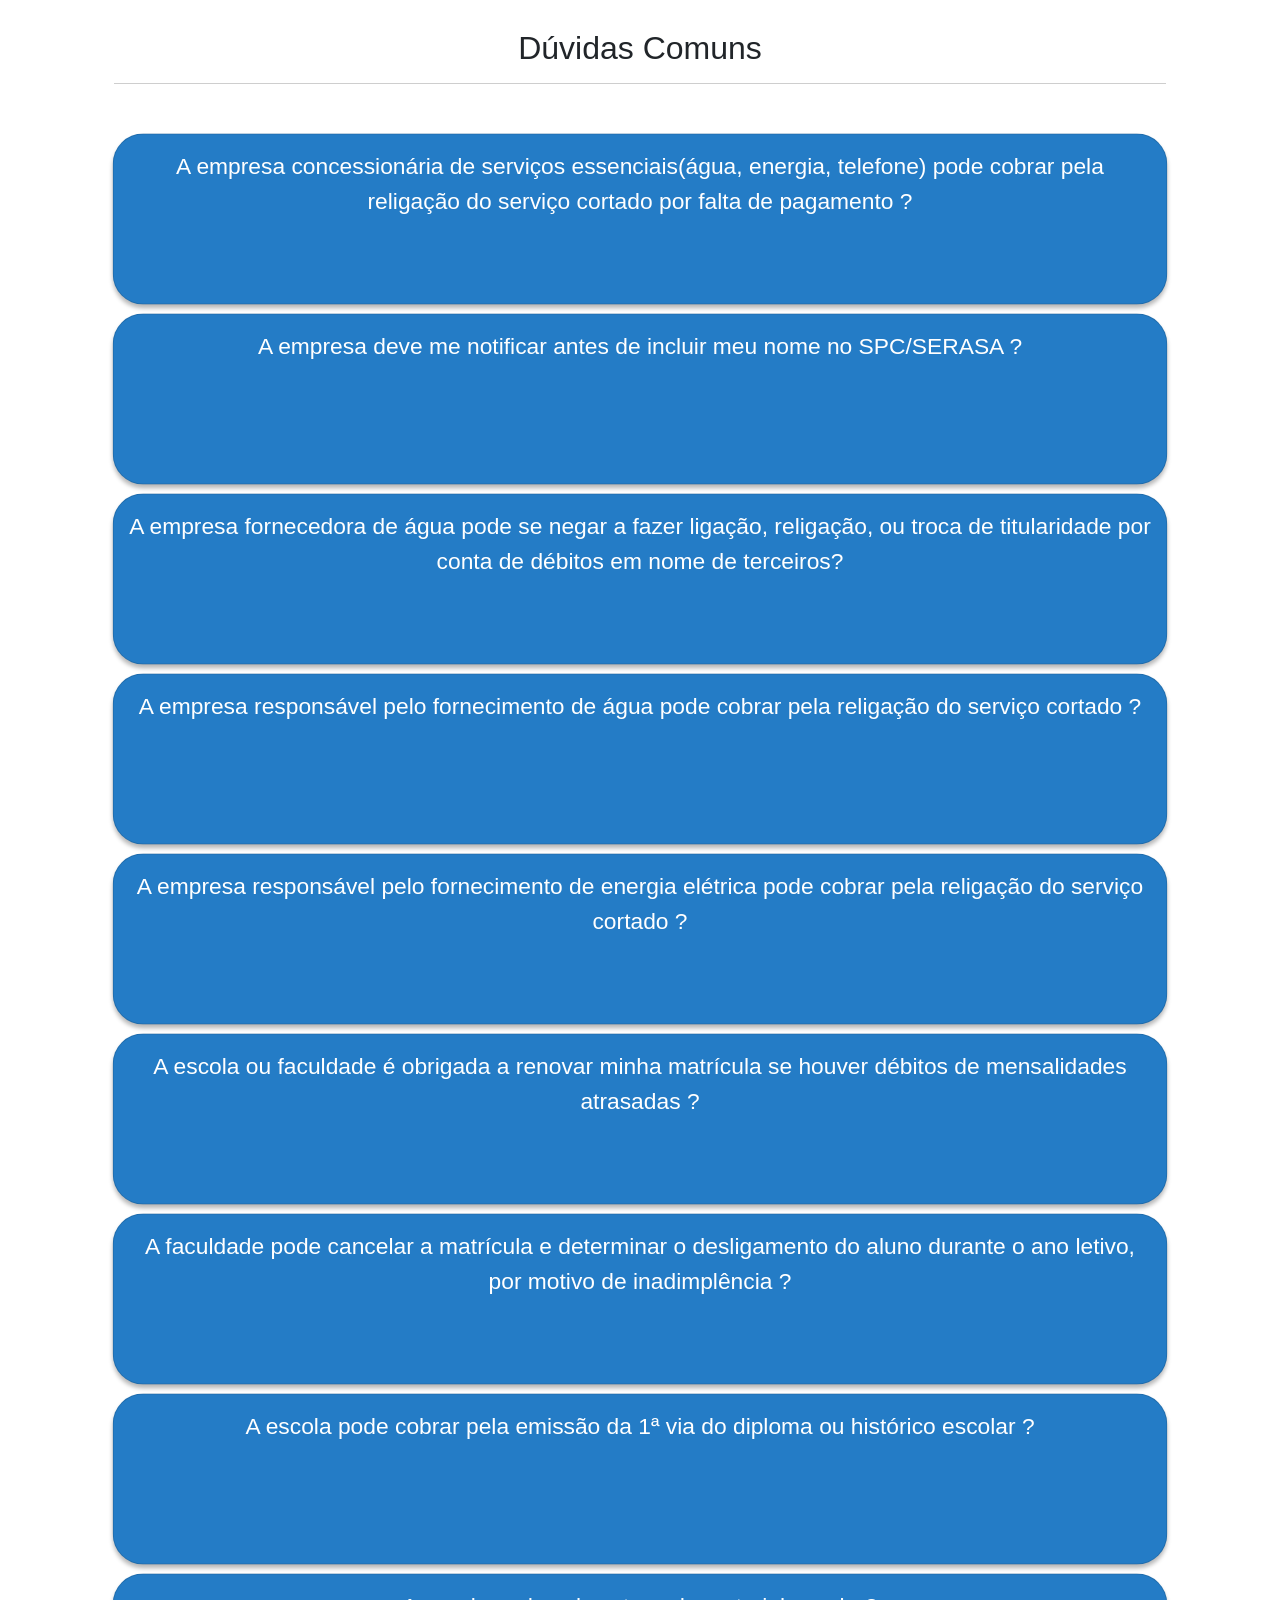
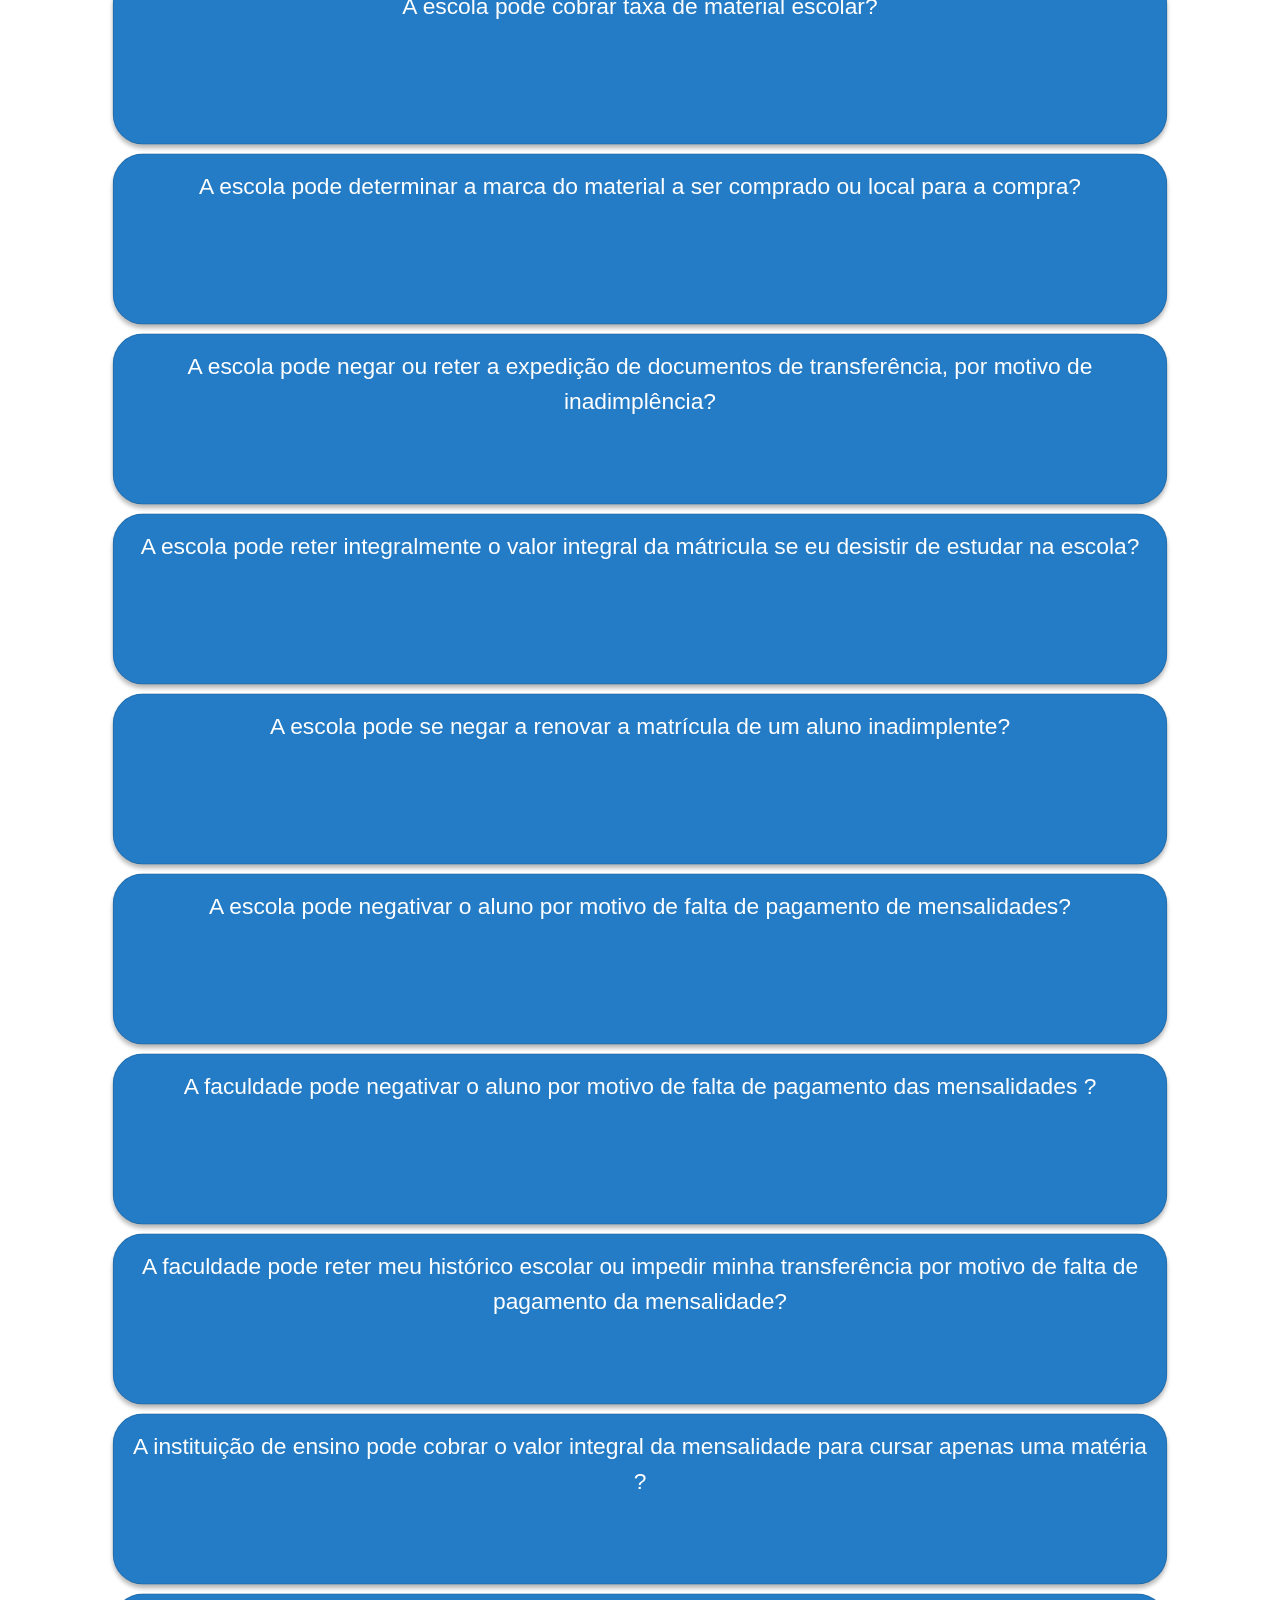
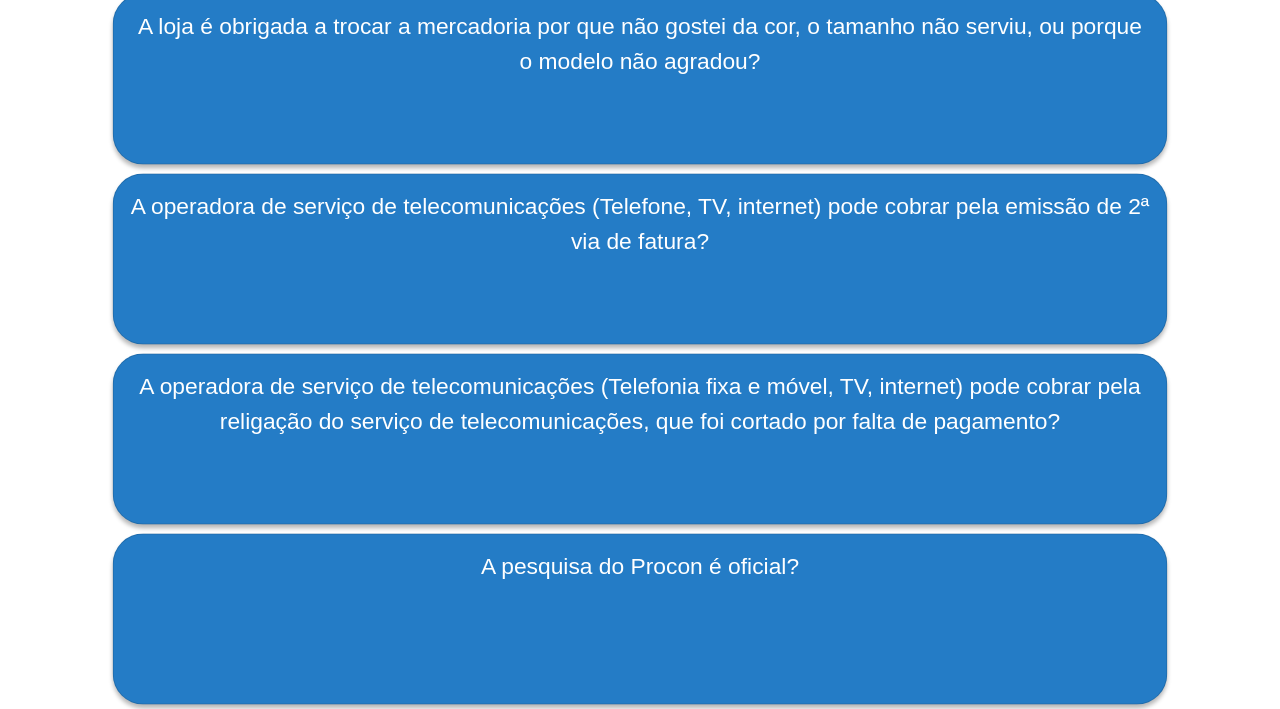
==== commit 2f824bd8: "Update duvidas-comuns.html" ====
--- a/duvidas-comuns.html
+++ b/duvidas-comuns.html
@@ -285,1038 +285,7 @@
       </div>
     </div>
   </div>
-  <div class=" collapsed card"  data-toggle="collapse" href="#collapseTwenty-one">
-    <a >
-     
-    </a>
-
-  <div id="collapseTwenty-one" class="collapse" data-parent="#accordion">
-  <div class="card-body">
-   
-
-      </div>
-    </div>
-  </div>
-  <div class=" collapsed card"  data-toggle="collapse" href="#collapseTwenty-one">
-    <a >
-     
-    </a>
-
-  <div id="collapseTwenty-one" class="collapse" data-parent="#accordion">
-  <div class="card-body">
-   
-
-      </div>
-    </div>
-  </div>
-  <div class=" collapsed card"  data-toggle="collapse" href="#collapseTwenty-one">
-    <a >
-     
-    </a>
-
-  <div id="collapseTwenty-one" class="collapse" data-parent="#accordion">
-  <div class="card-body">
-   
-
-      </div>
-    </div>
-  </div>
-  <div class=" collapsed card"  data-toggle="collapse" href="#collapseTwenty-one">
-    <a >
-     
-    </a>
-
-  <div id="collapseTwenty-one" class="collapse" data-parent="#accordion">
-  <div class="card-body">
-   
-
-      </div>
-    </div>
-  </div>
-  <div class=" collapsed card"  data-toggle="collapse" href="#collapseTwenty-one">
-    <a >
-     
-    </a>
-
-  <div id="collapseTwenty-one" class="collapse" data-parent="#accordion">
-  <div class="card-body">
-   
-
-      </div>
-    </div>
-  </div>
-  <div class=" collapsed card"  data-toggle="collapse" href="#collapseTwenty-one">
-    <a >
-     
-    </a>
-
-  <div id="collapseTwenty-one" class="collapse" data-parent="#accordion">
-  <div class="card-body">
-   
-
-      </div>
-    </div>
-  </div>
-  <div class=" collapsed card"  data-toggle="collapse" href="#collapseTwenty-one">
-    <a >
-     
-    </a>
-
-  <div id="collapseTwenty-one" class="collapse" data-parent="#accordion">
-  <div class="card-body">
-   
-
-      </div>
-    </div>
-  </div>
-  <div class=" collapsed card"  data-toggle="collapse" href="#collapseTwenty-one">
-    <a >
-     
-    </a>
-
-  <div id="collapseTwenty-one" class="collapse" data-parent="#accordion">
-  <div class="card-body">
-   
-
-      </div>
-    </div>
-  </div>
-  <div class=" collapsed card"  data-toggle="collapse" href="#collapseTwenty-one">
-    <a >
-     
-    </a>
-
-  <div id="collapseTwenty-one" class="collapse" data-parent="#accordion">
-  <div class="card-body">
-   
-
-      </div>
-    </div>
-  </div>
-  <div class=" collapsed card"  data-toggle="collapse" href="#collapseTwenty-one">
-    <a >
-     
-    </a>
-
-  <div id="collapseTwenty-one" class="collapse" data-parent="#accordion">
-  <div class="card-body">
-   
-
-      </div>
-    </div>
-  </div>
-  <div class=" collapsed card"  data-toggle="collapse" href="#collapseTwenty-one">
-    <a >
-     
-    </a>
-
-  <div id="collapseTwenty-one" class="collapse" data-parent="#accordion">
-  <div class="card-body">
-   
-
-      </div>
-    </div>
-  </div>
-  <div class=" collapsed card"  data-toggle="collapse" href="#collapseTwenty-one">
-    <a >
-     
-    </a>
-
-  <div id="collapseTwenty-one" class="collapse" data-parent="#accordion">
-  <div class="card-body">
-   
-
-      </div>
-    </div>
-  </div>
-  <div class=" collapsed card"  data-toggle="collapse" href="#collapseTwenty-one">
-    <a >
-     
-    </a>
-
-  <div id="collapseTwenty-one" class="collapse" data-parent="#accordion">
-  <div class="card-body">
-   
-
-      </div>
-    </div>
-  </div>
-  <div class=" collapsed card"  data-toggle="collapse" href="#collapseTwenty-one">
-    <a >
-     
-    </a>
-
-  <div id="collapseTwenty-one" class="collapse" data-parent="#accordion">
-  <div class="card-body">
-   
-
-      </div>
-    </div>
-  </div>
-  <div class=" collapsed card"  data-toggle="collapse" href="#collapseTwenty-one">
-    <a >
-     
-    </a>
-
-  <div id="collapseTwenty-one" class="collapse" data-parent="#accordion">
-  <div class="card-body">
-   
-
-      </div>
-    </div>
-  </div>
-  <div class=" collapsed card"  data-toggle="collapse" href="#collapseTwenty-one">
-    <a >
-     
-    </a>
-
-  <div id="collapseTwenty-one" class="collapse" data-parent="#accordion">
-  <div class="card-body">
-   
-
-      </div>
-    </div>
-  </div>
-  <div class=" collapsed card"  data-toggle="collapse" href="#collapseTwenty-one">
-    <a >
-     
-    </a>
-
-  <div id="collapseTwenty-one" class="collapse" data-parent="#accordion">
-  <div class="card-body">
-   
-
-      </div>
-    </div>
-  </div>
-  <div class=" collapsed card"  data-toggle="collapse" href="#collapseTwenty-one">
-    <a >
-     
-    </a>
-
-  <div id="collapseTwenty-one" class="collapse" data-parent="#accordion">
-  <div class="card-body">
-   
-
-      </div>
-    </div>
-  </div>
-  <div class=" collapsed card"  data-toggle="collapse" href="#collapseTwenty-one">
-    <a >
-     
-    </a>
-
-  <div id="collapseTwenty-one" class="collapse" data-parent="#accordion">
-  <div class="card-body">
-   
-
-      </div>
-    </div>
-  </div>
-  <div class=" collapsed card"  data-toggle="collapse" href="#collapseTwenty-one">
-    <a >
-     
-    </a>
-
-  <div id="collapseTwenty-one" class="collapse" data-parent="#accordion">
-  <div class="card-body">
-   
-
-      </div>
-    </div>
-  </div>
-  <div class=" collapsed card"  data-toggle="collapse" href="#collapseTwenty-one">
-    <a >
-     
-    </a>
-
-  <div id="collapseTwenty-one" class="collapse" data-parent="#accordion">
-  <div class="card-body">
-   
-
-      </div>
-    </div>
-  </div>
-  <div class=" collapsed card"  data-toggle="collapse" href="#collapseTwenty-one">
-    <a >
-     
-    </a>
-
-  <div id="collapseTwenty-one" class="collapse" data-parent="#accordion">
-  <div class="card-body">
-   
-
-      </div>
-    </div>
-  </div>
-  <div class=" collapsed card"  data-toggle="collapse" href="#collapseTwenty-one">
-    <a >
-     
-    </a>
-
-  <div id="collapseTwenty-one" class="collapse" data-parent="#accordion">
-  <div class="card-body">
-   
-
-      </div>
-    </div>
-  </div>
-  <div class=" collapsed card"  data-toggle="collapse" href="#collapseTwenty-one">
-    <a >
-     
-    </a>
-
-  <div id="collapseTwenty-one" class="collapse" data-parent="#accordion">
-  <div class="card-body">
-   
-
-      </div>
-    </div>
-  </div>
-  <div class=" collapsed card"  data-toggle="collapse" href="#collapseTwenty-one">
-    <a >
-     
-    </a>
-
-  <div id="collapseTwenty-one" class="collapse" data-parent="#accordion">
-  <div class="card-body">
-   
-
-      </div>
-    </div>
-  </div>
-  <div class=" collapsed card"  data-toggle="collapse" href="#collapseTwenty-one">
-    <a >
-     
-    </a>
-
-  <div id="collapseTwenty-one" class="collapse" data-parent="#accordion">
-  <div class="card-body">
-   
-
-      </div>
-    </div>
-  </div>
-  <div class=" collapsed card"  data-toggle="collapse" href="#collapseTwenty-one">
-    <a >
-     
-    </a>
-
-  <div id="collapseTwenty-one" class="collapse" data-parent="#accordion">
-  <div class="card-body">
-   
-
-      </div>
-    </div>
-  </div>
-  <div class=" collapsed card"  data-toggle="collapse" href="#collapseTwenty-one">
-    <a >
-     
-    </a>
-
-  <div id="collapseTwenty-one" class="collapse" data-parent="#accordion">
-  <div class="card-body">
-   
-
-      </div>
-    </div>
-  </div>
-  <div class=" collapsed card"  data-toggle="collapse" href="#collapseTwenty-one">
-    <a >
-     
-    </a>
-
-  <div id="collapseTwenty-one" class="collapse" data-parent="#accordion">
-  <div class="card-body">
-   
-
-      </div>
-    </div>
-  </div>
-  <div class=" collapsed card"  data-toggle="collapse" href="#collapseTwenty-one">
-    <a >
-     
-    </a>
-
-  <div id="collapseTwenty-one" class="collapse" data-parent="#accordion">
-  <div class="card-body">
-   
-
-      </div>
-    </div>
-  </div>
-  <div class=" collapsed card"  data-toggle="collapse" href="#collapseTwenty-one">
-    <a >
-     
-    </a>
-
-  <div id="collapseTwenty-one" class="collapse" data-parent="#accordion">
-  <div class="card-body">
-   
-
-      </div>
-    </div>
-  </div>
-  <div class=" collapsed card"  data-toggle="collapse" href="#collapseTwenty-one">
-    <a >
-     
-    </a>
-
-  <div id="collapseTwenty-one" class="collapse" data-parent="#accordion">
-  <div class="card-body">
-   
-
-      </div>
-    </div>
-  </div>
-  <div class=" collapsed card"  data-toggle="collapse" href="#collapseTwenty-one">
-    <a >
-     
-    </a>
-
-  <div id="collapseTwenty-one" class="collapse" data-parent="#accordion">
-  <div class="card-body">
-   
-
-      </div>
-    </div>
-  </div>
-  <div class=" collapsed card"  data-toggle="collapse" href="#collapseTwenty-one">
-    <a >
-     
-    </a>
-
-  <div id="collapseTwenty-one" class="collapse" data-parent="#accordion">
-  <div class="card-body">
-   
-
-      </div>
-    </div>
-  </div>
-  <div class=" collapsed card"  data-toggle="collapse" href="#collapseTwenty-one">
-    <a >
-     
-    </a>
-
-  <div id="collapseTwenty-one" class="collapse" data-parent="#accordion">
-  <div class="card-body">
-   
-
-      </div>
-    </div>
-  </div>
-  <div class=" collapsed card"  data-toggle="collapse" href="#collapseTwenty-one">
-    <a >
-     
-    </a>
-
-  <div id="collapseTwenty-one" class="collapse" data-parent="#accordion">
-  <div class="card-body">
-   
-
-      </div>
-    </div>
-  </div>
-  <div class=" collapsed card"  data-toggle="collapse" href="#collapseTwenty-one">
-    <a >
-     
-    </a>
-
-  <div id="collapseTwenty-one" class="collapse" data-parent="#accordion">
-  <div class="card-body">
-   
-
-      </div>
-    </div>
-  </div>
-  <div class=" collapsed card"  data-toggle="collapse" href="#collapseTwenty-one">
-    <a >
-     
-    </a>
-
-  <div id="collapseTwenty-one" class="collapse" data-parent="#accordion">
-  <div class="card-body">
-   
-
-      </div>
-    </div>
-  </div>
-  <div class=" collapsed card"  data-toggle="collapse" href="#collapseTwenty-one">
-    <a >
-     
-    </a>
-
-  <div id="collapseTwenty-one" class="collapse" data-parent="#accordion">
-  <div class="card-body">
-   
-
-      </div>
-    </div>
-  </div>
-  <div class=" collapsed card"  data-toggle="collapse" href="#collapseTwenty-one">
-    <a >
-     
-    </a>
-
-  <div id="collapseTwenty-one" class="collapse" data-parent="#accordion">
-  <div class="card-body">
-   
-
-      </div>
-    </div>
-  </div>
-  <div class=" collapsed card"  data-toggle="collapse" href="#collapseTwenty-one">
-    <a >
-     
-    </a>
-
-  <div id="collapseTwenty-one" class="collapse" data-parent="#accordion">
-  <div class="card-body">
-   
-
-      </div>
-    </div>
-  </div>
-  <div class=" collapsed card"  data-toggle="collapse" href="#collapseTwenty-one">
-    <a >
-     
-    </a>
-
-  <div id="collapseTwenty-one" class="collapse" data-parent="#accordion">
-  <div class="card-body">
-   
-
-      </div>
-    </div>
-  </div>
-  <div class=" collapsed card"  data-toggle="collapse" href="#collapseTwenty-one">
-    <a >
-     
-    </a>
-
-  <div id="collapseTwenty-one" class="collapse" data-parent="#accordion">
-  <div class="card-body">
-   
-
-      </div>
-    </div>
-  </div>
-  <div class=" collapsed card"  data-toggle="collapse" href="#collapseTwenty-one">
-    <a >
-     
-    </a>
-
-  <div id="collapseTwenty-one" class="collapse" data-parent="#accordion">
-  <div class="card-body">
-   
-
-      </div>
-    </div>
-  </div>
-  <div class=" collapsed card"  data-toggle="collapse" href="#collapseTwenty-one">
-    <a >
-     
-    </a>
-
-  <div id="collapseTwenty-one" class="collapse" data-parent="#accordion">
-  <div class="card-body">
-   
-
-      </div>
-    </div>
-  </div>
-  <div class=" collapsed card"  data-toggle="collapse" href="#collapseTwenty-one">
-    <a >
-     
-    </a>
-
-  <div id="collapseTwenty-one" class="collapse" data-parent="#accordion">
-  <div class="card-body">
-   
-
-      </div>
-    </div>
-  </div>
-  <div class=" collapsed card"  data-toggle="collapse" href="#collapseTwenty-one">
-    <a >
-     
-    </a>
-
-  <div id="collapseTwenty-one" class="collapse" data-parent="#accordion">
-  <div class="card-body">
-   
-
-      </div>
-    </div>
-  </div>
-  <div class=" collapsed card"  data-toggle="collapse" href="#collapseTwenty-one">
-    <a >
-     
-    </a>
-
-  <div id="collapseTwenty-one" class="collapse" data-parent="#accordion">
-  <div class="card-body">
-   
-
-      </div>
-    </div>
-  </div>
-  <div class=" collapsed card"  data-toggle="collapse" href="#collapseTwenty-one">
-    <a >
-     
-    </a>
-
-  <div id="collapseTwenty-one" class="collapse" data-parent="#accordion">
-  <div class="card-body">
-   
-
-      </div>
-    </div>
-  </div>
-  <div class=" collapsed card"  data-toggle="collapse" href="#collapseTwenty-one">
-    <a >
-     
-    </a>
-
-  <div id="collapseTwenty-one" class="collapse" data-parent="#accordion">
-  <div class="card-body">
-   
-
-      </div>
-    </div>
-  </div>
-  <div class=" collapsed card"  data-toggle="collapse" href="#collapseTwenty-one">
-    <a >
-     
-    </a>
-
-  <div id="collapseTwenty-one" class="collapse" data-parent="#accordion">
-  <div class="card-body">
-   
-
-      </div>
-    </div>
-  </div>
-  <div class=" collapsed card"  data-toggle="collapse" href="#collapseTwenty-one">
-    <a >
-     
-    </a>
-
-  <div id="collapseTwenty-one" class="collapse" data-parent="#accordion">
-  <div class="card-body">
-   
-
-      </div>
-    </div>
-  </div>
-  <div class=" collapsed card"  data-toggle="collapse" href="#collapseTwenty-one">
-    <a >
-     
-    </a>
-
-  <div id="collapseTwenty-one" class="collapse" data-parent="#accordion">
-  <div class="card-body">
-   
-
-      </div>
-    </div>
-  </div>
-  <div class=" collapsed card"  data-toggle="collapse" href="#collapseTwenty-one">
-    <a >
-     
-    </a>
-
-  <div id="collapseTwenty-one" class="collapse" data-parent="#accordion">
-  <div class="card-body">
-   
-
-      </div>
-    </div>
-  </div>
-  <div class=" collapsed card"  data-toggle="collapse" href="#collapseTwenty-one">
-    <a >
-     
-    </a>
-
-  <div id="collapseTwenty-one" class="collapse" data-parent="#accordion">
-  <div class="card-body">
-   
-
-      </div>
-    </div>
-  </div>
-  <div class=" collapsed card"  data-toggle="collapse" href="#collapseTwenty-one">
-    <a >
-     
-    </a>
-
-  <div id="collapseTwenty-one" class="collapse" data-parent="#accordion">
-  <div class="card-body">
-   
-
-      </div>
-    </div>
-  </div>
-  <div class=" collapsed card"  data-toggle="collapse" href="#collapseTwenty-one">
-    <a >
-     
-    </a>
-
-  <div id="collapseTwenty-one" class="collapse" data-parent="#accordion">
-  <div class="card-body">
-   
-
-      </div>
-    </div>
-  </div>
-  <div class=" collapsed card"  data-toggle="collapse" href="#collapseTwenty-one">
-    <a >
-     
-    </a>
-
-  <div id="collapseTwenty-one" class="collapse" data-parent="#accordion">
-  <div class="card-body">
-   
-
-      </div>
-    </div>
-  </div>
-  <div class=" collapsed card"  data-toggle="collapse" href="#collapseTwenty-one">
-    <a >
-     
-    </a>
-
-  <div id="collapseTwenty-one" class="collapse" data-parent="#accordion">
-  <div class="card-body">
-   
-
-      </div>
-    </div>
-  </div>
-  <div class=" collapsed card"  data-toggle="collapse" href="#collapseTwenty-one">
-    <a >
-     
-    </a>
-
-  <div id="collapseTwenty-one" class="collapse" data-parent="#accordion">
-  <div class="card-body">
-   
-
-      </div>
-    </div>
-  </div>
-  <div class=" collapsed card"  data-toggle="collapse" href="#collapseTwenty-one">
-    <a >
-     
-    </a>
-
-  <div id="collapseTwenty-one" class="collapse" data-parent="#accordion">
-  <div class="card-body">
-   
-
-      </div>
-    </div>
-  </div>
-  <div class=" collapsed card"  data-toggle="collapse" href="#collapseTwenty-one">
-    <a >
-     
-    </a>
-
-  <div id="collapseTwenty-one" class="collapse" data-parent="#accordion">
-  <div class="card-body">
-   
-
-      </div>
-    </div>
-  </div>
-  <div class=" collapsed card"  data-toggle="collapse" href="#collapseTwenty-one">
-    <a >
-     
-    </a>
-
-  <div id="collapseTwenty-one" class="collapse" data-parent="#accordion">
-  <div class="card-body">
-   
-
-      </div>
-    </div>
-  </div>
-  <div class=" collapsed card"  data-toggle="collapse" href="#collapseTwenty-one">
-    <a >
-     
-    </a>
-
-  <div id="collapseTwenty-one" class="collapse" data-parent="#accordion">
-  <div class="card-body">
-   
-
-      </div>
-    </div>
-  </div>
-  <div class=" collapsed card"  data-toggle="collapse" href="#collapseTwenty-one">
-    <a >
-     
-    </a>
-
-  <div id="collapseTwenty-one" class="collapse" data-parent="#accordion">
-  <div class="card-body">
-   
-
-      </div>
-    </div>
-  </div>
-  <div class=" collapsed card"  data-toggle="collapse" href="#collapseTwenty-one">
-    <a >
-     
-    </a>
-
-  <div id="collapseTwenty-one" class="collapse" data-parent="#accordion">
-  <div class="card-body">
-   
-
-      </div>
-    </div>
-  </div>
-  <div class=" collapsed card"  data-toggle="collapse" href="#collapseTwenty-one">
-    <a >
-     
-    </a>
-
-  <div id="collapseTwenty-one" class="collapse" data-parent="#accordion">
-  <div class="card-body">
-   
-
-      </div>
-    </div>
-  </div>
-  <div class=" collapsed card"  data-toggle="collapse" href="#collapseTwenty-one">
-    <a >
-     
-    </a>
-
-  <div id="collapseTwenty-one" class="collapse" data-parent="#accordion">
-  <div class="card-body">
-   
-
-      </div>
-    </div>
-  </div>
-  <div class=" collapsed card"  data-toggle="collapse" href="#collapseTwenty-one">
-    <a >
-     
-    </a>
-
-  <div id="collapseTwenty-one" class="collapse" data-parent="#accordion">
-  <div class="card-body">
-   
-
-      </div>
-    </div>
-  </div>
-  <div class=" collapsed card"  data-toggle="collapse" href="#collapseTwenty-one">
-    <a >
-     
-    </a>
-
-  <div id="collapseTwenty-one" class="collapse" data-parent="#accordion">
-  <div class="card-body">
-   
-
-      </div>
-    </div>
-  </div>
-  <div class=" collapsed card"  data-toggle="collapse" href="#collapseTwenty-one">
-    <a >
-     
-    </a>
-
-  <div id="collapseTwenty-one" class="collapse" data-parent="#accordion">
-  <div class="card-body">
-   
-
-      </div>
-    </div>
-  </div>
-  <div class=" collapsed card"  data-toggle="collapse" href="#collapseTwenty-one">
-    <a >
-     
-    </a>
-
-  <div id="collapseTwenty-one" class="collapse" data-parent="#accordion">
-  <div class="card-body">
-   
-
-      </div>
-    </div>
-  </div>
-  <div class=" collapsed card"  data-toggle="collapse" href="#collapseTwenty-one">
-    <a >
-     
-    </a>
-
-  <div id="collapseTwenty-one" class="collapse" data-parent="#accordion">
-  <div class="card-body">
-   
-
-      </div>
-    </div>
-  </div>
-  <div class=" collapsed card"  data-toggle="collapse" href="#collapseTwenty-one">
-    <a >
-     
-    </a>
-
-  <div id="collapseTwenty-one" class="collapse" data-parent="#accordion">
-  <div class="card-body">
-   
-
-      </div>
-    </div>
-  </div>
-  <div class=" collapsed card"  data-toggle="collapse" href="#collapseTwenty-one">
-    <a >
-     
-    </a>
-
-  <div id="collapseTwenty-one" class="collapse" data-parent="#accordion">
-  <div class="card-body">
-   
-
-      </div>
-    </div>
-  </div>
-  <div class=" collapsed card"  data-toggle="collapse" href="#collapseTwenty-one">
-    <a >
-     
-    </a>
-
-  <div id="collapseTwenty-one" class="collapse" data-parent="#accordion">
-  <div class="card-body">
-   
-
-      </div>
-    </div>
-  </div>
-  <div class=" collapsed card"  data-toggle="collapse" href="#collapseTwenty-one">
-    <a >
-     
-    </a>
-
-  <div id="collapseTwenty-one" class="collapse" data-parent="#accordion">
-  <div class="card-body">
-   
-
-      </div>
-    </div>
-  </div>
-  <div class=" collapsed card"  data-toggle="collapse" href="#collapseTwenty-one">
-    <a >
-     
-    </a>
-
-  <div id="collapseTwenty-one" class="collapse" data-parent="#accordion">
-  <div class="card-body">
-   
-
-      </div>
-    </div>
-  </div>
-  <div class=" collapsed card"  data-toggle="collapse" href="#collapseTwenty-one">
-    <a >
-     
-    </a>
-
-  <div id="collapseTwenty-one" class="collapse" data-parent="#accordion">
-  <div class="card-body">
-   
-
-      </div>
-    </div>
-  </div>
-  <div class=" collapsed card"  data-toggle="collapse" href="#collapseTwenty-one">
-    <a >
-     
-    </a>
-
-  <div id="collapseTwenty-one" class="collapse" data-parent="#accordion">
-  <div class="card-body">
-   
-
-      </div>
-    </div>
-  </div>
-  <div class=" collapsed card"  data-toggle="collapse" href="#collapseTwenty-one">
-    <a >
-     
-    </a>
-
-  <div id="collapseTwenty-one" class="collapse" data-parent="#accordion">
-  <div class="card-body">
-   
-
-      </div>
-    </div>
-  </div>
-  <div class=" collapsed card"  data-toggle="collapse" href="#collapseTwenty-one">
-    <a >
-     
-    </a>
-
-  <div id="collapseTwenty-one" class="collapse" data-parent="#accordion">
-  <div class="card-body">
-   
-
-      </div>
-    </div>
-  </div>
-  <div class=" collapsed card"  data-toggle="collapse" href="#collapseTwenty-one">
-    <a >
-     
-    </a>
-
-  <div id="collapseTwenty-one" class="collapse" data-parent="#accordion">
-  <div class="card-body">
-   
-
-      </div>
-    </div>
-  </div>
-  <div class=" collapsed card"  data-toggle="collapse" href="#collapseTwenty-one">
-    <a >
-     
-    </a>
-
-  <div id="collapseTwenty-one" class="collapse" data-parent="#accordion">
-  <div class="card-body">
-   
-
-      </div>
-    </div>
-  </div>
-  <div class=" collapsed card"  data-toggle="collapse" href="#collapseTwenty-one">
-    <a >
-     
-    </a>
-
-  <div id="collapseTwenty-one" class="collapse" data-parent="#accordion">
-  <div class="card-body">
-   
-
-      </div>
-    </div>
-  </div>
-  <div class=" collapsed card"  data-toggle="collapse" href="#collapseTwenty-one">
-    <a >
-     
-    </a>
-
-  <div id="collapseTwenty-one" class="collapse" data-parent="#accordion">
-  <div class="card-body">
-   
-
-      </div>
-    </div>
-  </div>
+  
 
   </div>
 </div>
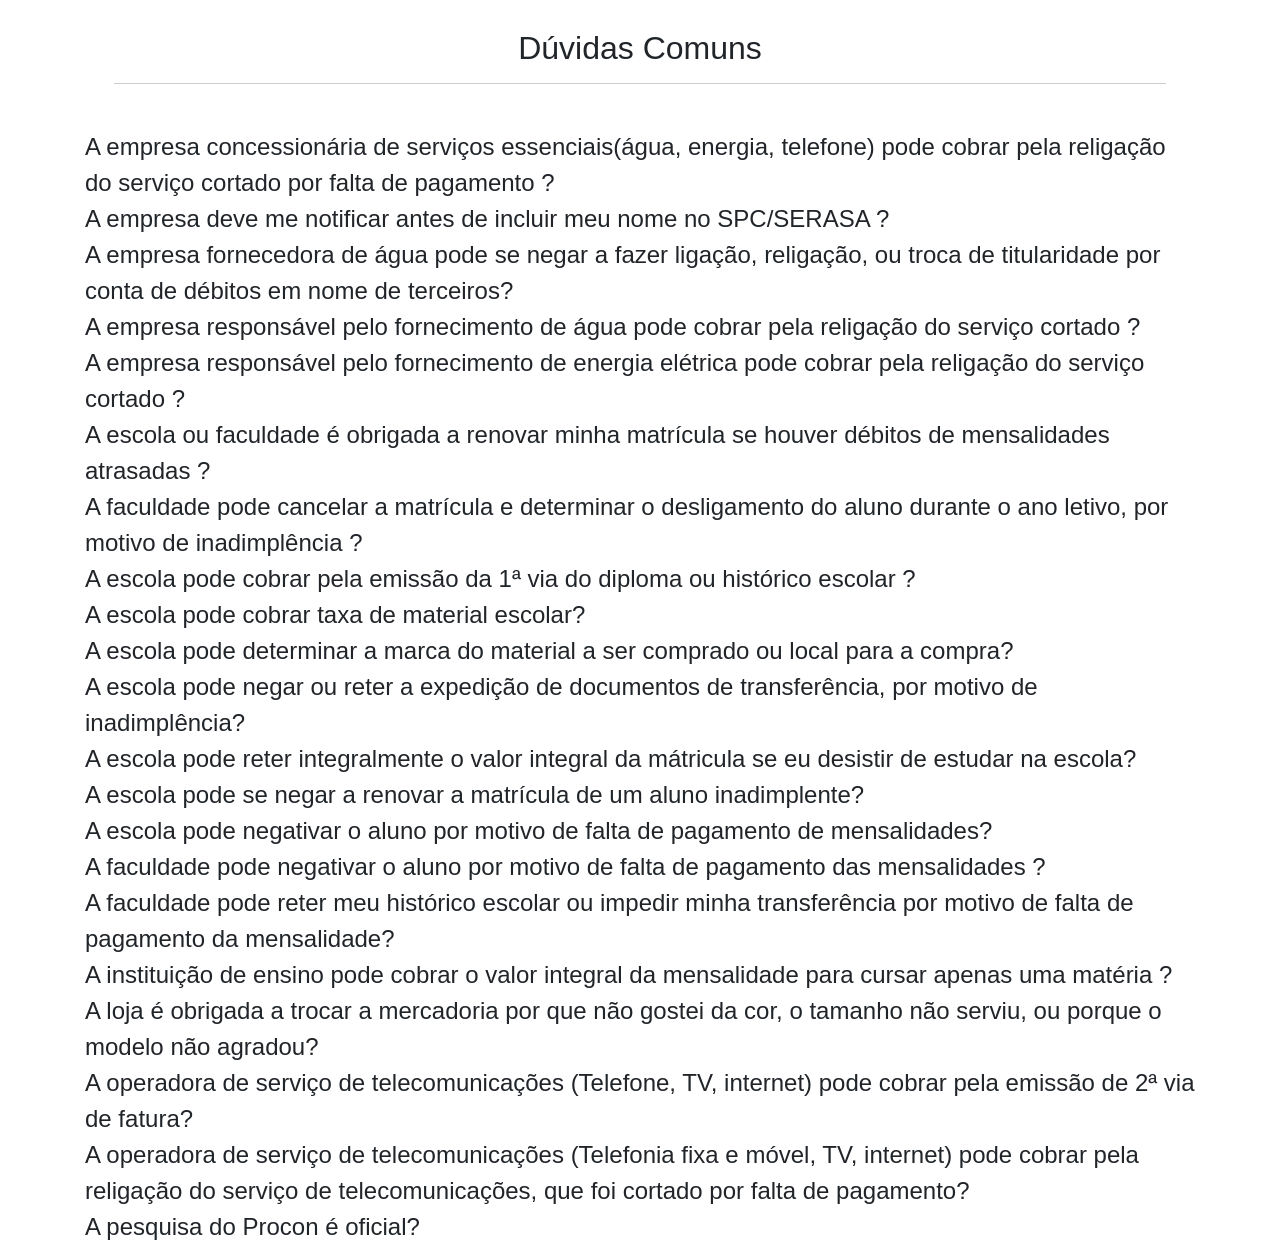
==== commit 40d60759: "Update duvidas-comuns.html" ====
--- a/duvidas-comuns.html
+++ b/duvidas-comuns.html
@@ -1,294 +1,587 @@
 <!DOCTYPE html>
+
 <html>
+
 <head>
+
   <title>Procon Web - Dúvidas </title>
+
   <meta charset="UTF-8">
+
   <meta name="viewport" content="width=device-width, initial-scale=1">
+
   <link rel="stylesheet" href="https://maxcdn.bootstrapcdn.com/bootstrap/4.4.1/css/bootstrap.min.css">
+
   <script src="https://ajax.googleapis.com/ajax/libs/jquery/3.4.1/jquery.min.js"></script>
+
   <script src="https://cdnjs.cloudflare.com/ajax/libs/popper.js/1.16.0/umd/popper.min.js"></script>
+
   <script src="https://maxcdn.bootstrapcdn.com/bootstrap/4.4.1/js/bootstrap.min.js"></script>
+
   <link rel="stylesheet" type="text/css" href="edicoes.css">
 </head>
+
 <body>
 
+
+
 <div class="container">
+
   <div id="topo">
-<h2>Dúvidas Comuns</h2>
-<hr>
-</div>
+
+    <h2>Dúvidas Comuns</h2>
+
+    <hr>
+
+  </div>
+
   <div id="accordion">
-    <div class=" collapsed card" data-toggle="collapse" href="#collapseOne">
+
+    <div class=" collapsed card_duvidas" data-toggle="collapse" href="#collapseOne">
+
       
+
         <a>
+
 			A empresa concessionária de serviços essenciais(água, energia, telefone) pode cobrar pela religação  do serviço cortado por falta de pagamento ?
+
         </a>
+
       
+
       <div id="collapseOne" class="collapse" data-parent="#accordion">
+
         <div class="card-body">
+
          Veja a resposta para cada situação abaixo: <br>
+
          SERVIÇO DE TELECOMUNICAÇÕES
+
          (telefonia, tv, internet)<br>
+
          Não. Após a confirmação da quitação do débito , a operadora não pode cobrar pela religação do serviço de telecomuncações,  que foi cortado por falta de pagamento. (art. 102, Resolução n 632/2014 da ANATEL) <br>
+
          Prazo para restabelecimento: Até 24 horas, de forma gratuita, contados da comprovação da quitação. (art. 100 e 102, Resolução nº 632/2014 da ANATEL)<br>
+
          SERVIÇO DE ENERGIA ELÉTRICA <br>
+
          Sim. Essa cobrança está prevista no art.102, § 4º da Resolução nº 414/2010 da ANEEL, agência reguladora do setor elétrico brasileiro. Prazo para o restabelecimento: Até 24 horas úteis para efetuar a religação na área urbana, e de 4 horas para os casos de urgência. </br>
+
          SERVIÇO DE ÁGUA E ESGOTO <br> 
+
          Sim. Essa cobrança está prevista no art. 111, Resolução nº 40/2013 da ARSAE-MG, agência reguladora de água e esgotamento do Estado De Minas Gerais. Prazo para restabelecimento: Até 48 horas, após a apresentação do comprovante de pagamento da conta que deu motivo ao corte.
 
+
+
         </div>
-      </div>
-    </div>
+
+      </div>
+
+    </div>
+
     
-    <div class=" collapsed card"  data-toggle="collapse" href="#collapseTwo">
+
+    <div class="collapsed card_duvidas"  data-toggle="collapse" href="#collapseTwo">
+
         <a >
+
 			A empresa deve me notificar antes de  incluir meu nome no SPC/SERASA ?
+
       </a>
+
       
+
       <div id="collapseTwo" class="collapse" data-parent="#accordion">
+
         <div class="card-body">
+
          Sim. O Código do Consumidor exige a comunicação prévia por escrito do consumidor para abertura de ficha, cadastro ou registros, no art. 43, 2º. O Superior Tribunal de Justiça definiu na Súmula nº 359 que essa comunicação prévia deve ser feita pelo órgão mantenedor do cadastro antes da inscrição. Ou seja, a responsabilidade pela comunicação prévia da  restrição/negativação é do SPC/SERASA. <br>
+
          O Código exige essa notificação  prévia para dar oportunidade ao consumidor para corrigir a informação, comprovando o pagamento por exemplo, ou ainda para que possa solucionar a pendência sem a necessidade da negativação.
+
         </div>
-      </div>
-    </div>
-    <div class=" collapsed card"  data-toggle="collapse" href="#collapseThree">
+
+      </div>
+
+    </div>
+
+    <div class=" collapsed card_duvidas"  data-toggle="collapse" href="#collapseThree">
+
       <a >
+
     A empresa fornecedora de água pode se negar a fazer ligação, religação, ou troca de titularidade por conta de débitos em nome de terceiros?
-    </a>
+
+    </a>
+
     
+
     <div id="collapseThree" class="collapse" data-parent="#accordion">
+
       <div class="card-body">
+
       Não. Esse pedido só pode ser negado quando o solicitante possuir débitos em seu próprio nome. (art. 100, Páragrafo único, da Resolução ARSAE nº 40/2013).
-      </div>
-    </div>
-  </div>
-    <div class=" collapsed card"  data-toggle="collapse" href="#collapseFour">
+
+      </div>
+
+    </div>
+
+  </div>
+
+    <div class=" collapsed card_duvidas"  data-toggle="collapse" href="#collapseFour">
+
       <a >
+
     A empresa responsável pelo fornecimento de água pode cobrar pela religação do serviço cortado ?
-    </a>
+
+    </a>
+
     
+
     <div id="collapseFour" class="collapse" data-parent="#accordion">
+
       <div class="card-body">
+
       Sim. Essa cobrança está prevista no art.111, da Resolução nº 40/2013 da ARSAE-MG, agência reguladora de água e esgotamento do Estado de Minas Gerais.
-      </div>
-    </div>
-  </div>
-  <div class=" collapsed card"  data-toggle="collapse" href="#collapseFive">
-    <a >
+
+      </div>
+
+    </div>
+
+  </div>
+
+  <div class=" collapsed card_duvidas"  data-toggle="collapse" href="#collapseFive">
+
+    <a >
+
   A empresa responsável pelo fornecimento de energia elétrica pode cobrar pela religação do serviço cortado ?
+
   </a>
+
   
+
   <div id="collapseFive" class="collapse" data-parent="#accordion">
+
     <div class="card-body">
+
     Sim. Essa cobrança está prevista no art.102, § da Resolução nº 414/2014 da ANEEL, agência reguladora do setor elétrico brasileiro.
-    </div>
-  </div>
-</div>
-
-    <div class="collapsed card" data-toggle="collapse" href="#collapseSix">
+
+    </div>
+
+  </div>
+
+</div>
+
+
+
+    <div class="collapsed card_duvidas" data-toggle="collapse" href="#collapseSix">
+
       
+
         <a>
+
 		A escola ou  faculdade é obrigada a renovar minha matrícula se houver débitos de mensalidades atrasadas ?
+
         </a>
+
       <div id="collapseSix" class="collapse" data-parent="#accordion">
+
         <div class="card-body">
+
         Não. A lei 9.870/99 que dispõe sobre anuidades escolares, prevê no art. 5º que os já matriculados terão direito a renovação da matrícula, apenas se estiverem com os pagamentos em dia.
+
         Assim, a escola não é obrigada a renovar matrícula, apenas se estiverem com os pagamentos em dia. Assim, a escola não é obrigada a renovar a matrícula de aluno inadimplente (com débitos atrasados).
+
         </div>
-      </div>
-    </div>
-    <div class="collapsed card" data-toggle="collapse" href="#collapseSeven">
+
+      </div>
+
+    </div>
+
+    <div class="collapsed card_duvidas" data-toggle="collapse" href="#collapseSeven">
+
       
+
       <a>
+
         A faculdade pode cancelar a matrícula e determinar o desligamento do aluno durante o ano letivo, por motivo de inadimplência ?
 
+
+
       </a>
+
     <div id="collapseSeven" class="collapse" data-parent="#accordion">
+
       <div class="card-body">
+
         Não. O art. 6º § 1º da Lei 9.870/99, prevê que o desligamento do aluno por inadimplência só poderá ocorrer ao final do ano letivo, ou semestre letivo para o caso do ensino superior.
 
-      </div>
-    </div>
-  </div>
+
+
+      </div>
+
+    </div>
+
+  </div>
+
   
-<div class=" collapsed card"  data-toggle="collapse" href="#collapseEight">
+
+<div class=" collapsed card_duvidas"  data-toggle="collapse" href="#collapseEight">
+
   <a >
+
     A escola pode cobrar pela emissão da 1ª via do diploma ou histórico escolar ?
+
 </a>
 
+
+
 <div id="collapseEight" class="collapse" data-parent="#accordion">
-  <div class="card-body">
+
+  <div class="card-body">
+
     Não. As taxas de emissão do histórico escolar e do certificado de conclusão do curso, bem como da expedição e do registro de diplomas estão incluídos nas anuidades pagas pelos serviços educacionais prestados pela instituição. Isso porque a emissão desses documentos constitui uma obrigação inerente  a natureza do contrato , e é de responsabilidade exclusiva das escolas, conforme  a interpretação dos artigos 48, § 1° e 53, VI, da Lei nº 9.394/96 (Lei de Diretrizes e Base da Educação - com fundamento no art. 22, XXIV, e 24, IX, da CF) em face dos artigos 2º e 3º, da Lei nº 8.078/90, e nos termos  do art. 32, § 4º da Portaria Normativa MEC nº 40/2007.
-  </div>
-</div>
-</div>
-<div class=" collapsed card"  data-toggle="collapse" href="#collapseNine">
+
+  </div>
+
+</div>
+
+</div>
+
+<div class=" collapsed card_duvidas"  data-toggle="collapse" href="#collapseNine">
+
   <a >
+
     A escola pode cobrar taxa de material escolar?
+
 </a>
 
+
+
 <div id="collapseNine" class="collapse" data-parent="#accordion">
-  <div class="card-body">
+
+  <div class="card-body">
+
     Depende. Se a taxa for cobrada como uma alternativa pra aquisição dos materiais, pode. E quem escolhe são os pais. A Lei Estadual MG nº 16.669/2007 dispõe que a escola poderá oferecer ao aluno a opção de pagamento de taxa de material escolar como alternativa a aquisição direta  da lista de material pelos pais, sendo vedado a cobrança acumulada. Ou os pais compam a lista de material escolar ou pagam a taxa e a escola fornece o material da lista. Os itens das listas devem ser iguais. a taxa funciona como uma comodidade aos pais que preferem não ter o trabalho de adquirir a lista.
-  </div>
-</div>
-</div>
-<div class=" collapsed card"  data-toggle="collapse" href="#collapseTen">
+
+  </div>
+
+</div>
+
+</div>
+
+<div class="collapsed card_duvidas"  data-toggle="collapse" href="#collapseTen">
+
   <a >
+
     A escola pode determinar a marca do material a ser comprado  ou local para a compra?
+
 </a>
 
+
+
 <div id="collapseTen" class="collapse" data-parent="#accordion">
-  <div class="card-body">
+
+  <div class="card-body">
+
     Não. A escola não pode exigir marcas e nem determinar o local pra compra do material, pois assim, estará ferindo o direito a livre escolha do consumidor prevista no art. 6º, II, do Código do Consumidor, e ainda estará incorrendo em prática de venda casada, que é proibido pelo art. 39, I CDC.
 
-    </div>
-  </div>
-</div>
-  <div class=" collapsed card"  data-toggle="collapse" href="#collapseEleven">
-    <a >
+
+
+    </div>
+
+  </div>
+
+</div>
+
+  <div class=" collapsed card_duvidas"  data-toggle="collapse" href="#collapseEleven">
+
+    <a >
+
       A escola pode negar ou reter a expedição de documentos de transferência, por motivo de inadimplência?
-    </a>
+
+    </a>
+
+
 
   <div id="collapseEleven" class="collapse" data-parent="#accordion">
-  <div class="card-body">
+
+  <div class="card-body">
+
     Não. O art. 6º § 1º da Lei 9.870/99, proíbe expressamente a retênção de documentos, bem como a suspensão de provas, ou quaisquer outras sanções pedagógicas, por motivo de inadimplência. Assim, a escola não pode impedir o aluno de frequentar a biblioteca, ter acesso as notas ou 2º chamada de provas, por motivo de inadimplência.
 
-      </div>
-    </div>
-  </div>
-  <div class=" collapsed card"  data-toggle="collapse" href="#collapsexTwelve">
-    <a >
+
+
+      </div>
+
+    </div>
+
+  </div>
+
+  <div class=" collapsed card_duvidas"  data-toggle="collapse" href="#collapsexTwelve">
+
+    <a >
+
       A escola pode reter integralmente o valor integral da mátricula se eu  desistir de estudar na escola?
-    </a>
+
+    </a>
+
+
 
   <div id="collapsexTwelve" class="collapse" data-parent="#accordion">
-  <div class="card-body">
+
+  <div class="card-body">
+
     Não. Seguindo o entendimento consolidado pelo do Superior Tribunal de Justiça, o Procon de Itajubá entende como abusiva essa prática. As escolas não podem reter o valor integral da matrícula escolar, para o caso de desistência  dos alunos, antes do início das aulas, porque nesse caso estaria recebendo valores sem a devida contra prestação do serviço, o que coloca o consumidor em desvantagem exagerada, prática vedada pelo Código do Consumidor(39,V). Além disso, a Lei Estadual MG nº 22.915/2018 estabelece que a instituição de ensino superior fica obrigada a devolver o valor da matrícula, no prazo de 10 dias, se o aluno desistir antes do início das aulas. Após o início das aulas, é facultativo a devolução da matrícula.
 
-      </div>
-    </div>
-  </div>
-  <div class=" collapsed card"  data-toggle="collapse" href="#collapseThirteen">
-    <a >
+
+
+      </div>
+
+    </div>
+
+  </div>
+
+  <div class=" collapsed card_duvidas"  data-toggle="collapse" href="#collapseThirteen">
+
+    <a >
+
       A escola pode se negar a renovar a matrícula de um aluno inadimplente?
-    </a>
+
+    </a>
+
+
 
   <div id="collapseThirteen" class="collapse" data-parent="#accordion">
-  <div class="card-body">
+
+  <div class="card-body">
+
     Sim. O art. 5º da Lei 9.870/99, prevê que o aluno em débito com a escola pode ter sua renovação de matrícula negada.
 
-      </div>
-    </div>
-  </div>
-  <div class=" collapsed card"  data-toggle="collapse" href="#collapsexFourteen">
-    <a >
+
+
+      </div>
+
+    </div>
+
+  </div>
+
+  <div class=" collapsed card_duvidas"  data-toggle="collapse" href="#collapsexFourteen">
+
+    <a >
+
       A escola pode negativar o aluno por motivo de falta de pagamento de mensalidades?
-    </a>
+
+    </a>
+
+
 
   <div id="collapsexFourteen" class="collapse" data-parent="#accordion">
-  <div class="card-body">
+
+  <div class="card-body">
+
     Esse tema não é pacífico. Apesar do órgão de proteção ao consumidor serem totalmente contra esse expediente a justiça tem autorizado essa prática. Pórem  existem regras e prazos previstos na Lei 9.870/90 e no Código do Consumidor. O art. 6º da Lei, autoriza que a escola adote medidas legais e administrativas para cobrança de alguns casos de inadimplência, superiores a 90 dias. Assim, para fins de atender o disposto no art 6º da Lei 9.870/90 bem como as regras contratuais previstas nos art. 46 e 54 do Código do Consumidor, é necessário que o contrato contenha previsão expressa de que a falta  de pagamento poderá acarretar o registro  do nome do contratante nos cadastros de restrição ao crédito, apenas após 90 dias de inadimplência do aluno.
 
-      </div>
-    </div>
-  </div>
-  <div class=" collapsed card"  data-toggle="collapse" href="#collapseFifteen">
-    <a >
+
+
+      </div>
+
+    </div>
+
+  </div>
+
+  <div class="collapsed card_duvidas"  data-toggle="collapse" href="#collapseFifteen">
+
+    <a >
+
   A faculdade pode negativar o aluno por motivo de falta de pagamento das mensalidades ?
+
   </a>
+
   
+
   <div id="collapseFifteen" class="collapse" data-parent="#accordion">
+
     <div class="card-body">
+
       Sim. A Lei nº 9.870/99 que dispõe sobre anuidades escolares proíbe no art. 6º as sanções pedagógicas e retenção de documentos por motivo de inadimplência, ao mesmo tempo que autoriza medidas legais e administrativas para cobranças, caso a inadimplência perdure por mais de 90 dias. <br> Pórem, para fins de atender as regras do art. 46 e 54, § 4º do Código do Consumidor, é necessário que o contrato contenha previsão expressa de que a falta de pagamento poderá acarretar o registro do nome do contrante nos cadastros de restrição ao crédito, apenas após 90 dias de inadimplência do aluno.
-    </div>
-  </div>
-</div>
-  <div class=" collapsed card"  data-toggle="collapse" href="#collapseSixteen">
-    <a >
+
+    </div>
+
+  </div>
+
+</div>
+
+  <div class=" collapsed card_duvidas"  data-toggle="collapse" href="#collapseSixteen">
+
+    <a >
+
       A faculdade pode reter meu histórico escolar ou impedir minha transferência por motivo de falta de pagamento da mensalidade?
-    </a>
+
+    </a>
+
+
 
   <div id="collapseSixteen" class="collapse" data-parent="#accordion">
-  <div class="card-body">
+
+  <div class="card-body">
+
     Não. O art 6º da Lei 9.870/99 proíbe a escola de suspender ou impedir provas, reter documentos escolares, ou a aplicação de quaisquer outras penalidades pedagógicas, como por exemplo, impedir, acesso a notas, a biblioteca, por motivo de falta de pagamento (inadimplemento) do aluno.
 
-      </div>
-    </div>
-  </div>
-  <div class=" collapsed card"  data-toggle="collapse" href="#collapseSeventeen">
-    <a >
+
+
+      </div>
+
+    </div>
+
+  </div>
+
+  <div class=" collapsed card_duvidas"  data-toggle="collapse" href="#collapseSeventeen">
+
+    <a >
+
       A instituição de ensino pode cobrar o valor integral da mensalidade para cursar apenas uma matéria ?
-    </a>
+
+    </a>
+
+
 
   <div id="collapseSeventeen" class="collapse" data-parent="#accordion">
-  <div class="card-body">
+
+  <div class="card-body">
+
     Não. O Superior Tribunal De Justiça (STJ) tem, entendimento consolidado no sentido de que a escola não pode cobrar o valor integral da mensalidade do aluno que cursa apenas uma ou algumas matérias. Esse valor deve ser proporcional.  (REspn nº 927457, REspn nº 334837) Assim, para o caso do aluno cursar apenas uma matéria , o valor da mensalidade dividido pelo número total de matérias referentes ao ano sob análise.
 
-      </div>
-    </div>
-  </div>
-  <div class=" collapsed card"  data-toggle="collapse" href="#collapseEighteen">
-    <a >
+
+
+      </div>
+
+    </div>
+
+  </div>
+
+  <div class=" collapsed card_duvidas"  data-toggle="collapse" href="#collapseEighteen">
+
+    <a >
+
       A loja é obrigada a trocar a mercadoria por que não gostei da cor, o tamanho não serviu, ou porque o modelo não agradou?
-    </a>
+
+    </a>
+
+
 
   <div id="collapseEighteen" class="collapse" data-parent="#accordion">
-  <div class="card-body">
+
+  <div class="card-body">
+
     Não. As trocas são obrigatórias apenas para os casos de defeito do produto.
+
     Porém, ao recelmar do defeito, o art 18 do Código prevê que o fornecedor tem o prazo de 30 dias para solucionar.
+
     Após vencido o prazo, sem solução, é que o consumidor pode exigir a troca.
 
 
-      </div>
-    </div>
-  </div>
-  <div class=" collapsed card"  data-toggle="collapse" href="#collapseNineteen">
-    <a >
+
+
+
+      </div>
+
+    </div>
+
+  </div>
+
+  <div class=" collapsed card_duvidas"  data-toggle="collapse" href="#collapseNineteen">
+
+    <a >
+
       A operadora de serviço de telecomunicações (Telefone, TV, internet) pode cobrar pela emissão de 2ª via de fatura?
-    </a>
+
+    </a>
+
+
 
   <div id="collapseNineteen" class="collapse" data-parent="#accordion">
-  <div class="card-body">
+
+  <div class="card-body">
+
     Não. A operadora não pode cobrar pela a emissão de 2ª via de documento de cobrança. (art.76, § 2 da Resolução 632/2014 da ANATEL).
 
 
-      </div>
-    </div>
-  </div>
-  <div class=" collapsed card"  data-toggle="collapse" href="#collapsexTwenty">
-    <a >
+
+
+
+      </div>
+
+    </div>
+
+  </div>
+
+  <div class=" collapsed card_duvidas"  data-toggle="collapse" href="#collapsexTwenty">
+
+    <a >
+
       A operadora de serviço de telecomunicações (Telefonia fixa e móvel, TV, internet) pode cobrar pela religação  do serviço de telecomunicações, que foi cortado por falta de pagamento?
-    </a>
+
+    </a>
+
+
 
   <div id="collapsexTwenty" class="collapse" data-parent="#accordion">
-  <div class="card-body">
+
+  <div class="card-body">
+
     Não. A operadora não pode cobrar pela a emissão de 2ª via de documento de cobrança. (art.76, § 2º da Resolução 632/2014 da ANATEL).
 
 
-      </div>
-    </div>
-  </div>
-  <div class=" collapsed card"  data-toggle="collapse" href="#collapseTwenty-one">
-    <a >
+
+
+
+      </div>
+
+    </div>
+
+  </div>
+
+  <div class=" collapsed card_duvidas"  data-toggle="collapse" href="#collapseTwenty-one">
+
+    <a >
+
       A pesquisa do Procon é oficial?
-    </a>
+
+    </a>
+
+
 
   <div id="collapseTwenty-one" class="collapse" data-parent="#accordion">
-  <div class="card-body">
+
+  <div class="card-body">
+
     Sim. O Procon é um órgão oficial de proteção do consumidor, criado por lei com prerrogativa legal de realizar levantamento de preços. Portanto a pesquisa do Procon é oficial. Além disso a coleta de preços é realizada de forma criteriosa onde se garante isenção e tratamento igualitário entre fornecedores no momento da coleta. <br>
+
     O fornecedor só fica sabendo do preço praticado pelo seu concorrente após a publicação da pesquisa. Isso garante a igualdade  de condições e a isenção da pesquisa.
 
 
 
-      </div>
-    </div>
-  </div>
+
+
+
+
+      </div>
+
+    </div>
+
+  </div>
+
   
 
-  </div>
-</div>
+
+
+  </div>
+
+</div>
+
     
+
 </body>
+
 </html>
+
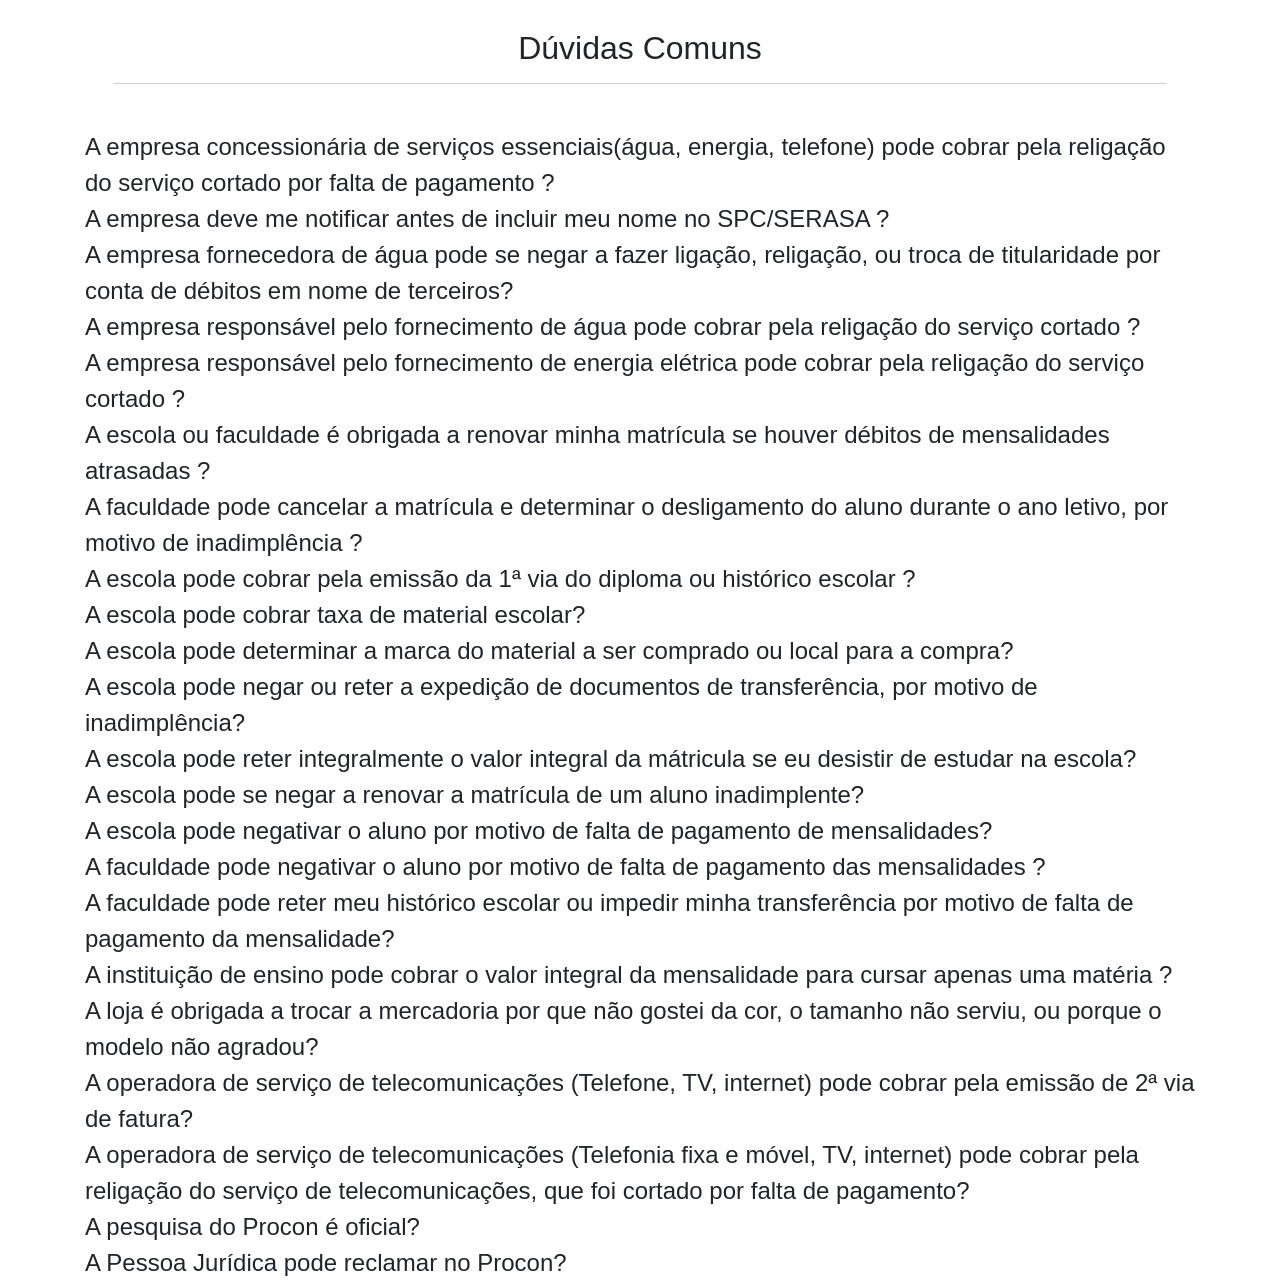
==== commit 31660486: "Update duvidas-comuns.html" ====
--- a/duvidas-comuns.html
+++ b/duvidas-comuns.html
@@ -17,6 +17,7 @@
   <script src="https://cdnjs.cloudflare.com/ajax/libs/popper.js/1.16.0/umd/popper.min.js"></script>
 
   <script src="https://maxcdn.bootstrapcdn.com/bootstrap/4.4.1/js/bootstrap.min.js"></script>
+  <script> src= "duvidas.js" </script>
 
   <link rel="stylesheet" type="text/css" href="edicoes.css">
 </head>
@@ -59,9 +60,9 @@
 
          (telefonia, tv, internet)<br>
 
-         Não. Após a confirmação da quitação do débito , a operadora não pode cobrar pela religação do serviço de telecomuncações,  que foi cortado por falta de pagamento. (art. 102, Resolução n 632/2014 da ANATEL) <br>
-
-         Prazo para restabelecimento: Até 24 horas, de forma gratuita, contados da comprovação da quitação. (art. 100 e 102, Resolução nº 632/2014 da ANATEL)<br>
+         Não. Após a confirmação da quitação do débito , a operadora não pode cobrar pela religação do serviço de telecomuncações,  que foi cortado por falta de pagamento. (art. 102, Resolução n 632/2014 da ANATEL). <br>
+
+         Prazo para restabelecimento: Até 24 horas, de forma gratuita, contados da comprovação da quitação. (art. 100 e 102, Resolução nº 632/2014 da ANATEL).<br>
 
          SERVIÇO DE ENERGIA ELÉTRICA <br>
 
@@ -570,6 +571,27 @@
     </div>
 
   </div>
+  <div class=" collapsed card_duvidas"  data-toggle="collapse" href="#collapseTwenty-two">
+
+    <a >
+
+      A Pessoa Jurídica pode reclamar no Procon?
+
+    </a>
+
+
+
+  <div id="collapseTwenty-two" class="collapse" data-parent="#accordion">
+
+  <div class="card-body">
+
+    Sim, porque nos termos do art.6º, VII do CDC, é direito basíco de todo consumidor (pessoa física ou jurídica)
+
+     </div>
+
+    </div>
+
+  </div>
 
   
 
@@ -578,10 +600,12 @@
   </div>
 
 </div>
-
+ 
     
 
 </body>
 
 </html>
 
+
+
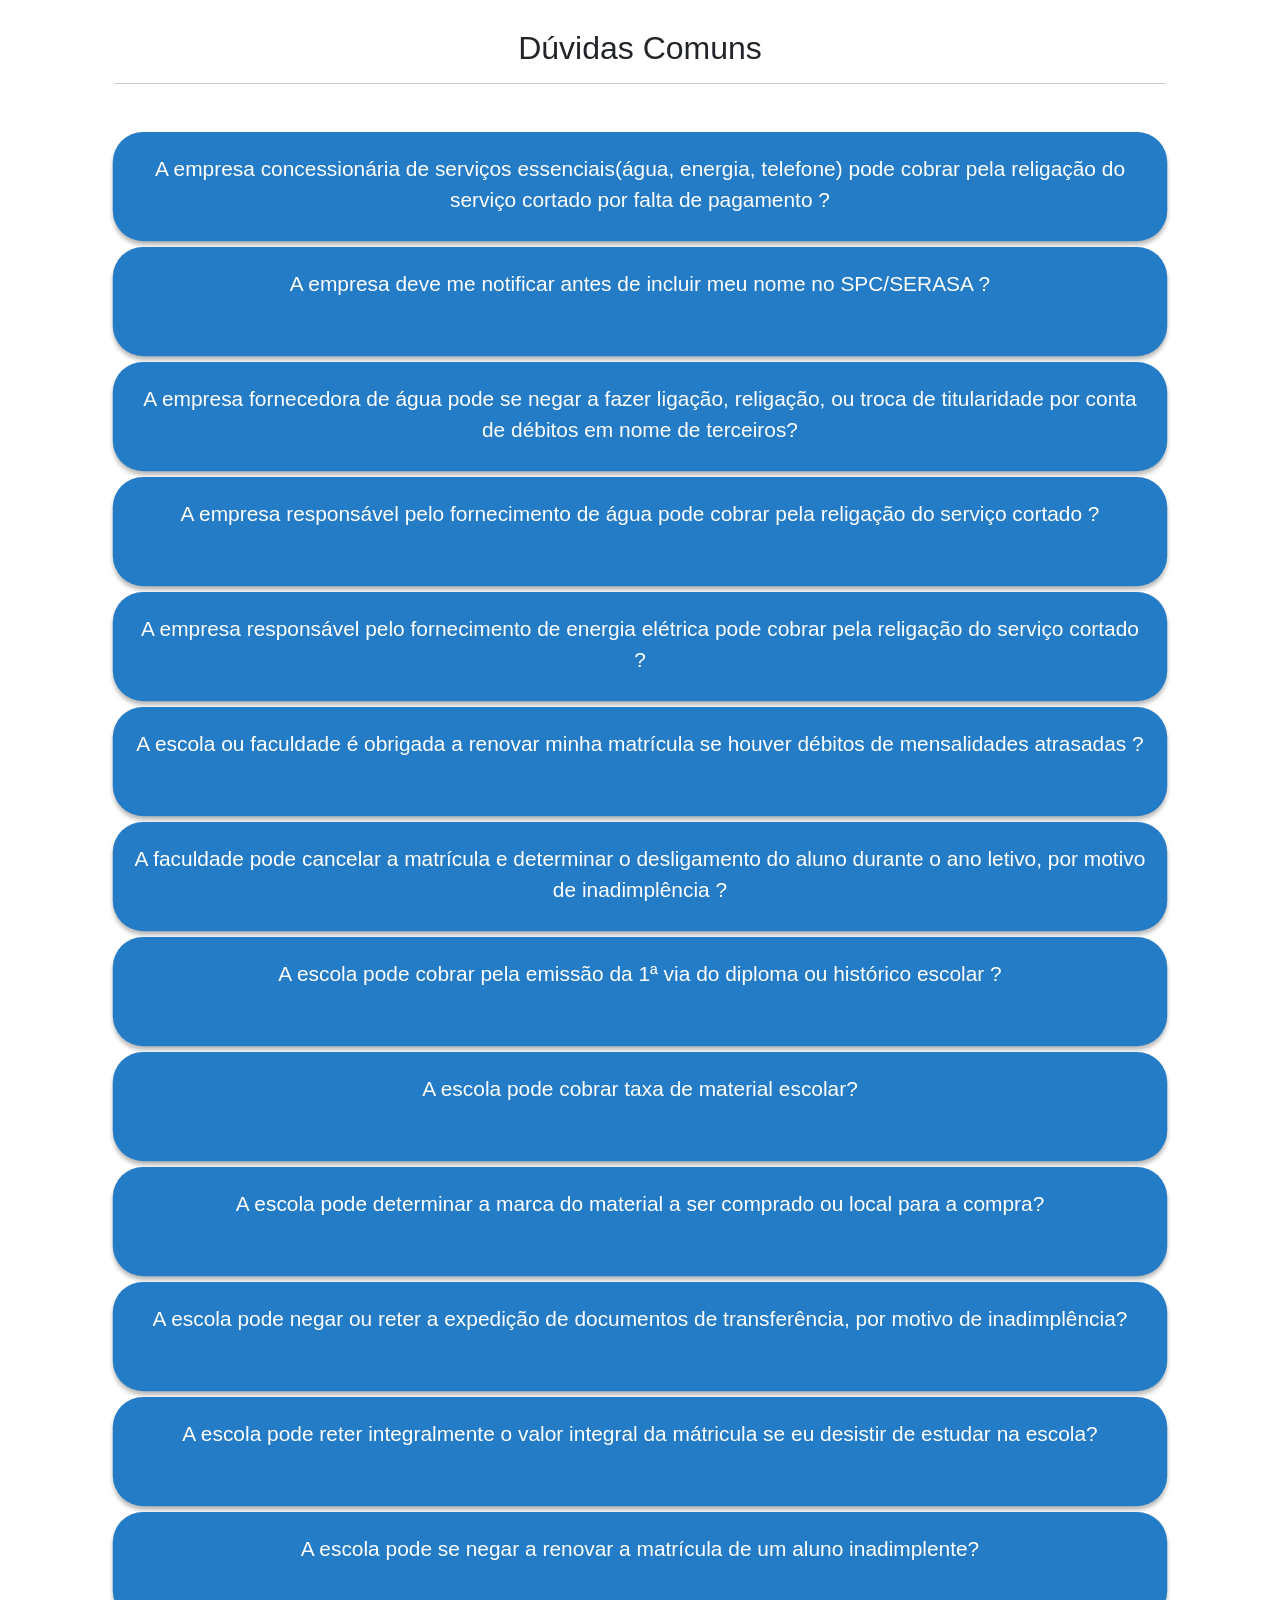
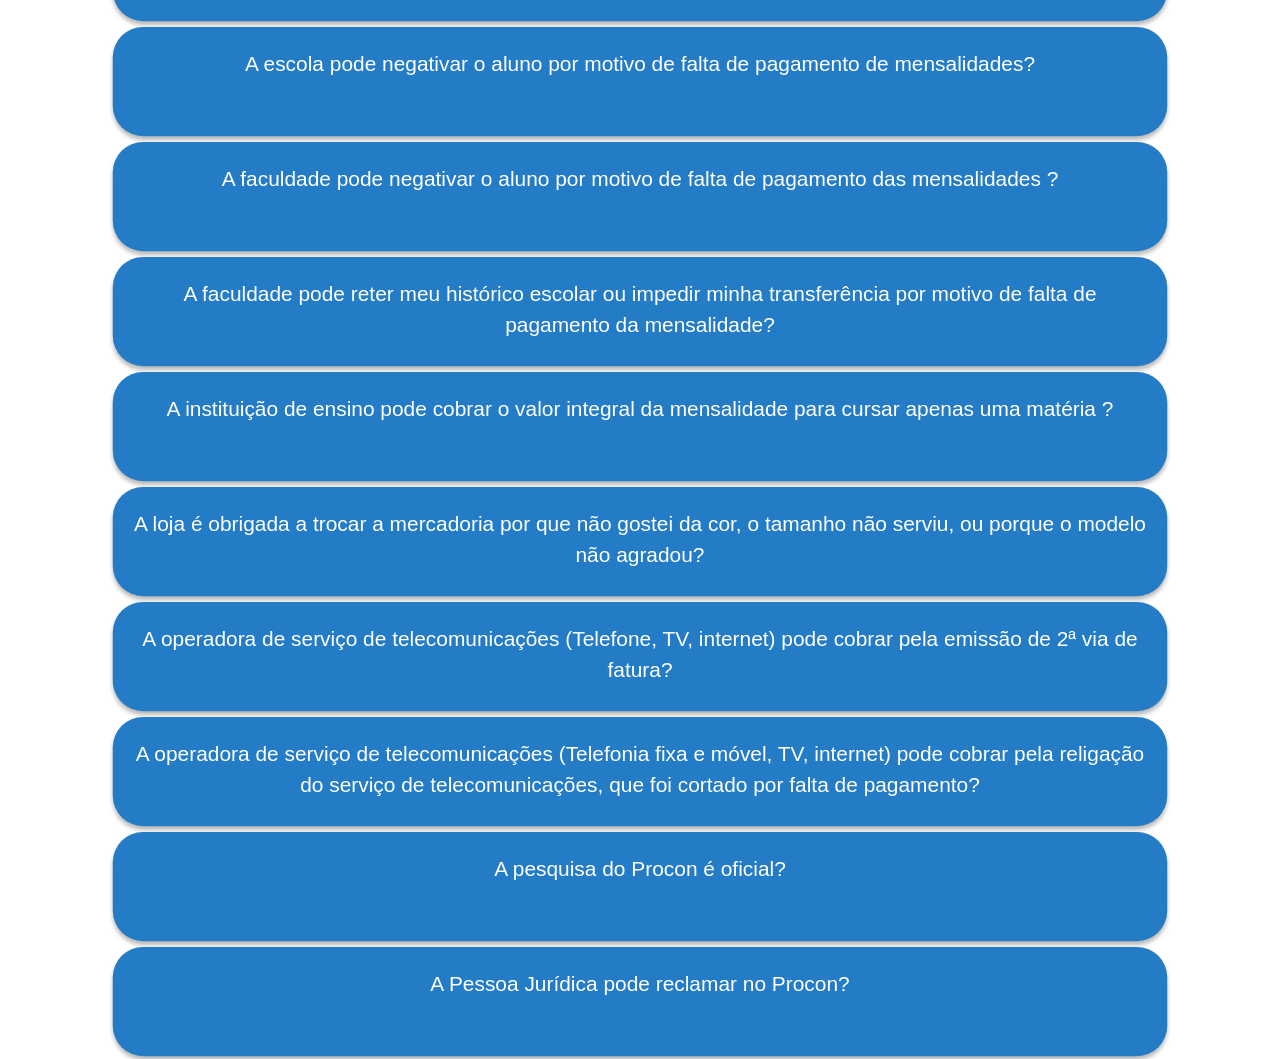
==== commit f2b259ef: "Update duvidas-comuns.html" ====
--- a/duvidas-comuns.html
+++ b/duvidas-comuns.html
@@ -17,7 +17,7 @@
   <script src="https://cdnjs.cloudflare.com/ajax/libs/popper.js/1.16.0/umd/popper.min.js"></script>
 
   <script src="https://maxcdn.bootstrapcdn.com/bootstrap/4.4.1/js/bootstrap.min.js"></script>
-  <script> src= "duvidas.js" </script>
+  <script src= "duvidas.js"> </script>
 
   <link rel="stylesheet" type="text/css" href="edicoes.css">
 </head>
--- a/edicoes.css
+++ b/edicoes.css
@@ -1,5 +1,5 @@
 body{
-    font-family: "Open Sans", sans-serif;
+    font-family: apple-system, BlinkMacSystemFont, "Segoe UI", Roboto, Oxygen, Ubuntu, Cantarell, "Open Sans", "Helvetica Neue", sans-serif;
     background: #FFFFFF;
     
 }
@@ -10,26 +10,18 @@
     
 
 }
-a{
-    color: #FFFFFF;
-    font-size: 1.5em;
-    text-align: center;
-}
-a:hover{
-    color: #FFFFFF;
-    
-}
+
 hr{
     background: #e5e5e5;
 
 }
-.card {
+.card_duvidas {
     background: #247cc6;
     border-radius: 2rem;
     padding: 1em;
     margin: 0;
     box-shadow: 0px 4px 5px rgb(185, 185, 185);
-    background-size: 50%;
+    background-size: 25%;
     background-repeat: no-repeat;
     background-position-y: -50%;
     background-position-x: right;
@@ -37,11 +29,19 @@
     -webkit-transform: scale(0.95);
     transform: scale(0.95);
     width: 100%;
-    min-height: 180px;
+    min-height: 115px;
+    text-align: center;
+    font-weight: 300;
+    font-size: 22px;
+    
 }
 .collapse{
-    background-color: #ffffff;
+    background: #ffffff;
     border-radius: 2rem;
     
-    color:#000000 ;
-}
+    color:#000000;
+    text-align: justify;
+    font-size: 18px;
+    font-family: Arial, Helvetica, sans-serif;
+    margin-top: 1.8em;
+    {
